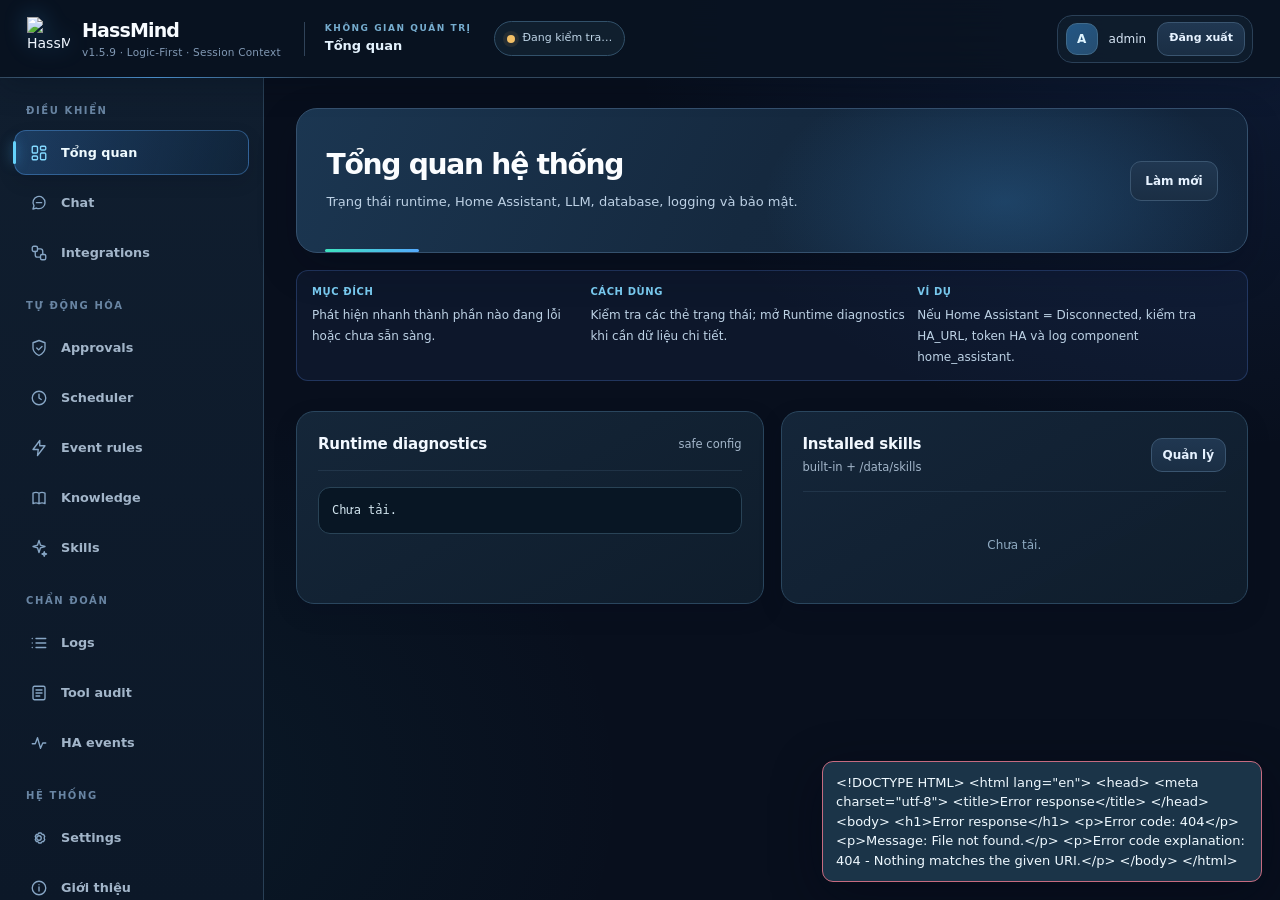
==== static/index.html @ 29c0d971 "HassMind v1.5.9 - fix" ====
<!doctype html>
<html lang="vi">
<head>
  <meta charset="utf-8">
  <meta name="viewport" content="width=device-width,initial-scale=1,viewport-fit=cover">
  <meta name="color-scheme" content="dark">
  <title>HassMind v1.5.9</title>
  <link rel="icon" href="/favicon.svg" type="image/svg+xml">
  <link rel="stylesheet" href="/static/app.css?v=1.5.9">
  <link rel="stylesheet" href="/static/ui-refresh.css?v=1.5.9">
  <script src="/static/app.js?v=1.5.9" defer></script>
</head>
<body>
<a class="skip-link" href="#mainContent">Đến nội dung chính</a>
<div class="app">
  <header class="topbar">
    <div class="brand"><img class="brand-logo" src="/favicon.svg" alt="HassMind"><div><div class="brand-title">HassMind</div><div class="version">v1.5.9 · Logic-First · Session Context</div></div></div>
    <div class="workspace-crumb" aria-live="polite"><span>KHÔNG GIAN QUẢN TRỊ</span><strong id="currentSection">Tổng quan</strong></div>
    <div id="healthPill" class="health-pill"><span class="health-dot"></span><span id="healthText">Đang kiểm tra…</span></div>
    <div class="top-spacer"></div>
    <div class="user-chip"><div id="userAvatar" class="user-avatar">A</div><span id="currentUser">admin</span><button id="logoutBtn" class="btn small" type="button">Đăng xuất</button></div>
  </header>

  <aside class="sidebar">
    <nav class="nav-group" id="nav" aria-label="Điều hướng quản trị">
      <div class="nav-label">Điều khiển</div>
      <button class="nav-btn active" data-tab="overview" type="button"><span class="nav-icon" aria-hidden="true"><svg viewBox="0 0 24 24"><rect x="3" y="3" width="7" height="9" rx="1.5"/><rect x="14" y="3" width="7" height="5" rx="1.5"/><rect x="14" y="12" width="7" height="9" rx="1.5"/><rect x="3" y="16" width="7" height="5" rx="1.5"/></svg></span>Tổng quan</button>
      <button class="nav-btn" data-tab="chat" type="button"><span class="nav-icon" aria-hidden="true"><svg viewBox="0 0 24 24"><path d="M20 11.5a8 8 0 0 1-8 8 8.7 8.7 0 0 1-3.5-.8L4 20l1.3-4.4A8 8 0 1 1 20 11.5Z"/><path d="M8.5 11.5h7"/></svg></span>Chat</button>
      <button class="nav-btn" data-tab="integrations" type="button"><span class="nav-icon" aria-hidden="true"><svg viewBox="0 0 24 24"><rect x="3" y="3" width="7" height="7" rx="2"/><rect x="14" y="14" width="7" height="7" rx="2"/><path d="M10 6.5h4a3 3 0 0 1 3 3V14M14 17.5h-4a3 3 0 0 1-3-3V10"/></svg></span>Integrations</button>
      <div class="nav-label">Tự động hóa</div>
      <button class="nav-btn" data-tab="approvals" type="button"><span class="nav-icon" aria-hidden="true"><svg viewBox="0 0 24 24"><path d="M9 12l2.5 2.5L16 10"/><path d="M12 22s8-4 8-10V5l-8-3-8 3v7c0 6 8 10 8 10Z"/></svg></span>Approvals</button>
      <button class="nav-btn" data-tab="jobs" type="button"><span class="nav-icon" aria-hidden="true"><svg viewBox="0 0 24 24"><circle cx="12" cy="12" r="9"/><path d="M12 7v5l3 2"/></svg></span>Scheduler</button>
      <button class="nav-btn" data-tab="rules" type="button"><span class="nav-icon" aria-hidden="true"><svg viewBox="0 0 24 24"><path d="m13 2-9 12h7l-1 8 10-13h-7l0-7Z"/></svg></span>Event rules</button>
      <button class="nav-btn" data-tab="knowledge" type="button"><span class="nav-icon" aria-hidden="true"><svg viewBox="0 0 24 24"><path d="M4 5.5c3-1.5 5.8-1.2 8 .2v14c-2.2-1.4-5-1.7-8-.2V5.5ZM20 5.5c-3-1.5-5.8-1.2-8 .2v14c2.2-1.4 5-1.7 8-.2V5.5Z"/></svg></span>Knowledge</button>
      <button class="nav-btn" data-tab="skills" type="button"><span class="nav-icon" aria-hidden="true"><svg viewBox="0 0 24 24"><path d="m12 2 1.9 6.1L20 10l-6.1 1.9L12 18l-1.9-6.1L4 10l6.1-1.9L12 2ZM19 17l.8 2.2L22 20l-2.2.8L19 23l-.8-2.2L16 20l2.2-.8L19 17Z"/></svg></span>Skills</button>
      <div class="nav-label">Chẩn đoán</div>
      <button class="nav-btn" data-tab="logs" type="button"><span class="nav-icon" aria-hidden="true"><svg viewBox="0 0 24 24"><path d="M8 6h13M8 12h13M8 18h13M3 6h.01M3 12h.01M3 18h.01"/></svg></span>Logs</button>
      <button class="nav-btn" data-tab="audit" type="button"><span class="nav-icon" aria-hidden="true"><svg viewBox="0 0 24 24"><rect x="4" y="3" width="16" height="18" rx="2"/><path d="M8 8h8M8 12h8M8 16h5"/></svg></span>Tool audit</button>
      <button class="nav-btn" data-tab="events" type="button"><span class="nav-icon" aria-hidden="true"><svg viewBox="0 0 24 24"><path d="M3 13h4l3-8 4 14 3-7h4"/></svg></span>HA events</button>
      <div class="nav-label">Hệ thống</div>
      <button class="nav-btn" data-tab="settings" type="button"><span class="nav-icon" aria-hidden="true"><svg viewBox="0 0 24 24"><circle cx="12" cy="12" r="3"/><path d="m19 13 .6 1.1-1.6 2.7-1.3-.1-1.2.7-.6 1.3h-3.2l-.6-1.3-1.2-.7-1.3.1L7 14.1l.6-1.1v-2L7 9.9l1.6-2.7 1.3.1 1.2-.7.6-1.3h3.2l.6 1.3 1.2.7 1.3-.1 1.6 2.7L19 11v2Z"/></svg></span>Settings</button>
      <button class="nav-btn" data-tab="about" type="button"><span class="nav-icon" aria-hidden="true"><svg viewBox="0 0 24 24"><circle cx="12" cy="12" r="9"/><path d="M12 10.5V16M12 7.5h.01"/></svg></span>Giới thiệu</button>
    </nav>
    <div class="sidebar-footer"><strong>HassMind Admin</strong><span>Giám sát · Điều khiển · Bảo mật</span></div>
  </aside>

  <main id="mainContent" class="content" tabindex="-1"><div class="content-inner">
    <section id="overview" class="panel active">
      <div class="page-head"><div><h1 class="page-title">Tổng quan hệ thống</h1><p class="page-sub">Trạng thái runtime, Home Assistant, LLM, database, logging và bảo mật.</p></div><button class="btn" data-action="overview-refresh" type="button">Làm mới</button></div>
      <div class="help-box"><div class="help-cell"><strong>Mục đích</strong><span>Phát hiện nhanh thành phần nào đang lỗi hoặc chưa sẵn sàng.</span></div><div class="help-cell"><strong>Cách dùng</strong><span>Kiểm tra các thẻ trạng thái; mở Runtime diagnostics khi cần dữ liệu chi tiết.</span></div><div class="help-cell"><strong>Ví dụ</strong><span>Nếu Home Assistant = Disconnected, kiểm tra HA_URL, token HA và log component home_assistant.</span></div></div>
      <div id="overviewMetrics" class="grid"></div>
      <div class="grid mt-14"><div class="card card-pad span-6"><div class="card-title"><h3>Runtime diagnostics</h3><span class="muted">safe config</span></div><pre id="diagBox">Chưa tải.</pre></div><div class="card card-pad span-6"><div class="card-title"><div><h3>Installed skills</h3><span class="muted">built-in + /data/skills</span></div><button class="btn small" data-action="skills-open" type="button">Quản lý</button></div><div id="skillsBox" class="item-list"><div class="empty">Chưa tải.</div></div></div></div>
    </section>

    <section id="chat" class="panel">
      <div class="page-head"><div><h1 class="page-title">Chat với HassMind</h1><p class="page-sub">Mỗi lỗi API có Request ID để tra trực tiếp trong Logs.</p></div><button class="btn" data-action="new-session" type="button">Phiên mới</button></div>
      <div class="help-box"><div class="help-cell"><strong>Mục đích</strong><span>Ra lệnh và hỏi trạng thái Home Assistant qua agent.</span></div><div class="help-cell"><strong>Cách dùng</strong><span>Mô tả mục tiêu rõ ràng; thao tác nhạy cảm vẫn đi qua policy và approval.</span></div><div class="help-cell"><strong>Ví dụ</strong><span>“Kiểm tra nhiệt độ phòng khách, điều hòa và cho tôi biết có gì bất thường.”</span></div></div>
      <details id="skillPromptExamples" class="chat-skill-prompts mb-14"><summary><span>Câu hỏi mẫu cho Skills</span><span class="badge info">22 mẫu</span></summary><div class="chat-skill-prompts-body"><div class="row between skill-prompt-toolbar"><div class="small-text muted">Nhấn “Chèn câu hỏi” để đưa mẫu vào ô Chat; bạn có thể sửa lại trước khi gửi.</div><input id="skillPromptSearch" class="input skill-prompt-search" placeholder="Tìm skill hoặc nội dung…"></div><div id="skillPromptList" class="skill-prompt-list"><div class="empty">Đang tải câu mẫu…</div></div></div></details>
      <div class="small-text muted chat-retention-note">Tin nhắn hiển thị ngày/tháng/năm và giờ:phút:giây. Lịch sử chat chỉ lưu trong ngày và tự xóa khi sang ngày mới (múi giờ máy chủ).</div><div class="chat-shell"><div class="card chat-box" id="chatbox"><div class="chat-empty" id="chatEmpty"><div><strong>HassMind sẵn sàng</strong><div class="small-text mt-10">Ctrl/⌘ + Enter để gửi.</div></div></div></div><div class="card composer"><textarea id="chatinput" class="textarea" placeholder="Nhập yêu cầu…"></textarea><div class="composer-foot"><div id="session" class="session mono"></div><button id="sendBtn" class="btn primary" type="button">Gửi</button></div></div></div>
    </section>

    <section id="integrations" class="panel">
      <div class="page-head"><div><h1 class="page-title">Integrations</h1><p class="page-sub">Quản lý adapter tích hợp sẵn và tự thêm Custom HTTP Integration trực tiếp từ Web Admin.</p></div><div class="row"><button class="btn primary" data-action="integration-add" type="button">＋ Thêm Integration</button><button class="btn" data-action="integrations-refresh" type="button">Làm mới</button></div></div>
      <div class="help-box"><div class="help-cell"><strong>Mục đích</strong><span>Quản lý Camera TTS, FaceDetect, Zalo, Telegram, Wyoming, HA custom components và các HTTP Integration do bạn tự thêm.</span></div><div class="help-cell"><strong>Cách dùng</strong><span>Các thẻ mặc định thu gọn. Nhấn vào Integration để mở cấu hình; secret lưu trong /data/secrets và không hiển thị lại.</span></div><div class="help-cell"><strong>Custom Integration</strong><span>Nhấn Thêm Integration để khai báo URL, health, authentication và API Actions. Chỉ action được bật quyền Agent mới trở thành tool; URL/method/path luôn cố định theo Web Admin.</span></div></div>
      <div id="integrationsBox" class="grid"><div class="card card-pad span-12"><div class="empty">Chưa tải.</div></div></div>
    </section>

    <section id="logs" class="panel">
      <div class="page-head"><div><h1 class="page-title">Runtime logs</h1><p class="page-sub">Structured log có request-id, session-id, component, latency và traceback. Token/API key/password/secret được redact.</p></div><div class="row"><button class="btn" data-action="logs-refresh" type="button">Làm mới</button><button class="btn" data-action="logs-export" type="button">Xuất NDJSON</button></div></div>
      <div class="help-box"><div class="help-cell"><strong>Mục đích</strong><span>Truy vết lỗi backend theo thời điểm và Request ID.</span></div><div class="help-cell"><strong>Cách dùng</strong><span>Lọc Level/Component hoặc dán Request ID vào ô tìm kiếm. Nhấp một dòng để xem JSON đầy đủ.</span></div><div class="help-cell"><strong>Ví dụ</strong><span>Lỗi Chat hiển thị request 8ab… → tìm 8ab… để xem chuỗi request, tool call và traceback liên quan.</span></div></div>
      <div class="toolbar"><select id="logLevel" class="select"><option value="">Tất cả level</option><option>DEBUG</option><option>INFO</option><option>WARNING</option><option>ERROR</option><option>CRITICAL</option></select><input id="logComponent" class="input" placeholder="component"><input id="logQuery" class="input wide" placeholder="Tìm event, message, request-id, session-id…"><select id="logLimit" class="select"><option>100</option><option selected>250</option><option>500</option><option>1000</option><option>2000</option></select><label class="check"><input id="logAuto" type="checkbox" checked> Tự làm mới</label><span id="logCount" class="muted small-text"></span></div>
      <div class="log-table-wrap"><table><thead><tr><th>Time</th><th>Level</th><th>Component</th><th>Event</th><th>Message</th><th>Request / Session</th></tr></thead><tbody id="logsBody"><tr><td colspan="6" class="empty">Chưa tải log.</td></tr></tbody></table></div>
    </section>

    <section id="audit" class="panel">
      <div class="page-head"><div><h1 class="page-title">Tool audit</h1><p class="page-sub">Lịch sử tool call, arguments, result và error lưu trong SQLite; dữ liệu nhạy cảm được redact trước khi ghi.</p></div><button class="btn" data-action="audit-refresh" type="button">Làm mới</button></div>
      <div class="help-box"><div class="help-cell"><strong>Mục đích</strong><span>Biết agent đã gọi tool gì và kết quả ra sao.</span></div><div class="help-cell"><strong>Cách dùng</strong><span>Chọn số bản ghi cần xem, cuộn trong danh sách và mở từng mục để kiểm tra arguments/result đã được làm sạch.</span></div><div class="help-cell"><strong>Ví dụ</strong><span>ha_call_service thất bại → xem error và đối chiếu entity/service đã gửi.</span></div></div>
      <div class="toolbar audit-toolbar"><div class="field"><label for="auditLimit">Số bản ghi hiển thị</label><select id="auditLimit" class="select"><option>20</option><option selected>50</option><option>100</option><option>200</option><option>500</option></select></div><span id="auditCount" class="muted small-text"></span></div>
      <div id="auditBox" class="item-list audit-scroll"><div class="empty">Chưa tải.</div></div>
    </section>

    <section id="events" class="panel">
      <div class="page-head"><div><h1 class="page-title">Home Assistant events</h1><p class="page-sub">Các event gần nhất HassMind đã lưu vào database.</p></div><button class="btn" data-action="events-refresh" type="button">Làm mới</button></div>
      <div class="help-box"><div class="help-cell"><strong>Mục đích</strong><span>Kiểm tra event stream HA mà HassMind đã nhận.</span></div><div class="help-cell"><strong>Cách dùng</strong><span>Tìm entity_id và thời gian event để kiểm tra rule/event-agent.</span></div><div class="help-cell"><strong>Ví dụ</strong><span>Rule cửa không chạy → xác nhận có state_changed đúng entity trong danh sách.</span></div></div><pre id="eventsBox">Chưa tải.</pre>
    </section>

    <section id="approvals" class="panel">
      <div class="page-head"><div><h1 class="page-title">Config approvals</h1><p class="page-sub">Duyệt hoặc từ chối thay đổi automation/script có kiểm soát.</p></div><button class="btn" data-action="approvals-refresh" type="button">Làm mới</button></div>
      <div class="help-box"><div class="help-cell"><strong>Mục đích</strong><span>Giữ quyền quyết định cuối cùng trước khi AI sửa cấu hình HA.</span></div><div class="help-cell"><strong>Cách dùng</strong><span>Đọc reason và diff, chỉ Duyệt + apply khi thay đổi đúng ý.</span></div><div class="help-cell"><strong>Ví dụ</strong><span>AI đề xuất đổi automation đèn sân → kiểm tra trigger/action rồi duyệt hoặc từ chối.</span></div></div>
      <form id="approvalNotifyForm" class="card card-pad mb-14"><div class="card-title"><h3>Thông báo proposal mới</h3></div><div class="form-grid notification-grid"><label class="check"><input id="approvalNotifyEnabled" type="checkbox" checked> Bật thông báo</label><div class="field"><label for="approvalNotifyChannel">Kênh nhận</label><select id="approvalNotifyChannel" class="select"><option value="mobile">Điện thoại (Home Assistant)</option><option value="zalo">Zalo</option></select></div><div id="approvalZaloThreadField" class="field zalo-thread-only hidden"><label for="approvalZaloThread">Zalo thread_id</label><input id="approvalZaloThread" class="input mono" placeholder="Để trống = dùng ID trong cấu hình Zalo"><div class="field-hint">Chỉ dùng khi chọn Zalo. Nếu trống, HassMind lấy Thread ID thông báo mặc định hoặc Allowed thread ID đã cấu hình.</div></div><div class="row end"><button id="approvalNotifySaveBtn" class="btn" type="submit">Lưu thông báo</button></div></div></form>
      <div id="approvalsBox" class="item-list"><div class="empty">Chưa tải.</div></div>
    </section>

    <section id="jobs" class="panel">
      <div class="page-head"><div><h1 class="page-title">Scheduler</h1><p class="page-sub">Lịch linh hoạt theo giờ, thứ trong tuần, khung giờ lặp hoặc khoảng thời gian. Job mới luôn disabled để kiểm tra trước khi bật.</p></div><button class="btn" data-action="jobs-refresh" type="button">Làm mới</button></div>
      <div class="help-box"><div class="help-cell"><strong>Nhiều kiểu lịch</strong><span>Hàng ngày, theo thứ tự chọn, lặp trong khung giờ, lặp liên tục hoặc chạy một lần.</span></div><div class="help-cell"><strong>Khung giờ qua đêm</strong><span>Ví dụ 23:00 → 06:00, mỗi 60 phút. Các thứ được chọn là ngày bắt đầu khung giờ.</span></div><div class="help-cell"><strong>Bedroom Climate</strong><span>Một job có thể chạy bedroom-climate-comfort suốt đêm thay vì phải tạo nhiều job 00h, 02h, 04h, 05h.</span></div></div>
      <form id="jobForm" class="card card-pad mb-14"><div class="card-title"><h3 id="jobFormTitle">Tạo Scheduler job</h3><span id="jobEditBadge" class="badge info hidden">Đang sửa</span></div><div class="form-grid scheduler-form-grid"><div class="field"><label for="jobname">Tên job</label><input id="jobname" class="input" placeholder="Ví dụ: Bedroom climate ban đêm" required></div><div class="field"><label for="jobtype">Kiểu lịch</label><select id="jobtype" class="select"><option value="daily">Hàng ngày · một giờ cố định</option><option value="weekly">Theo thứ trong tuần</option><option value="window">Lặp trong khung giờ</option><option value="interval">Lặp liên tục theo khoảng thời gian</option><option value="once">Chạy một lần</option></select></div><input id="jobvalue" type="hidden">
        <div id="jobScheduleEditor" class="scheduler-editor full">
          <div id="jobScheduleDaily" class="schedule-panel"><div class="field"><label for="jobDailyTime">Giờ chạy</label><input id="jobDailyTime" class="input" type="time" value="21:00"></div><div class="schedule-preview"><strong>Hàng ngày</strong><span>Chạy đúng một lần mỗi ngày theo giờ đã chọn.</span></div></div>
          <div id="jobScheduleWeekly" class="schedule-panel hidden"><div class="field"><label for="jobWeeklyTime">Giờ chạy</label><input id="jobWeeklyTime" class="input" type="time" value="21:00"></div><div class="field full"><label>Chọn thứ</label><div class="weekday-picker" data-weekday-group="weekly"><label><input class="job-weekday" type="checkbox" data-day="0" checked><span>T2</span></label><label><input class="job-weekday" type="checkbox" data-day="1" checked><span>T3</span></label><label><input class="job-weekday" type="checkbox" data-day="2" checked><span>T4</span></label><label><input class="job-weekday" type="checkbox" data-day="3" checked><span>T5</span></label><label><input class="job-weekday" type="checkbox" data-day="4" checked><span>T6</span></label><label><input class="job-weekday" type="checkbox" data-day="5" checked><span>T7</span></label><label><input class="job-weekday" type="checkbox" data-day="6" checked><span>CN</span></label></div><div class="weekday-presets"><button class="btn small" type="button" data-action="job-weekday-preset" data-group="weekly" data-preset="all">Mỗi ngày</button><button class="btn small" type="button" data-action="job-weekday-preset" data-group="weekly" data-preset="workdays">T2–T6</button><button class="btn small" type="button" data-action="job-weekday-preset" data-group="weekly" data-preset="weekend">T7–CN</button></div></div></div>
          <div id="jobScheduleWindow" class="schedule-panel hidden"><div class="field"><label for="jobWindowStart">Bắt đầu</label><input id="jobWindowStart" class="input" type="time" value="23:00"></div><div class="field"><label for="jobWindowEnd">Dừng lúc</label><input id="jobWindowEnd" class="input" type="time" value="06:00"></div><div class="field"><label for="jobWindowEvery">Lặp mỗi</label><div class="input-suffix"><input id="jobWindowEvery" class="input" type="number" min="1" max="10080" step="1" value="60"><span>phút</span></div></div><div class="field"><label>Ý nghĩa</label><div class="schedule-preview"><strong>Có hỗ trợ qua đêm</strong><span>23:00 → 06:00 sẽ chạy từ tối hôm trước đến trước 06:00 hôm sau.</span></div></div><div class="field full"><label>Chọn thứ bắt đầu khung giờ</label><div class="weekday-picker" data-weekday-group="window"><label><input class="job-window-weekday" type="checkbox" data-day="0" checked><span>T2</span></label><label><input class="job-window-weekday" type="checkbox" data-day="1" checked><span>T3</span></label><label><input class="job-window-weekday" type="checkbox" data-day="2" checked><span>T4</span></label><label><input class="job-window-weekday" type="checkbox" data-day="3" checked><span>T5</span></label><label><input class="job-window-weekday" type="checkbox" data-day="4" checked><span>T6</span></label><label><input class="job-window-weekday" type="checkbox" data-day="5" checked><span>T7</span></label><label><input class="job-window-weekday" type="checkbox" data-day="6" checked><span>CN</span></label></div><div class="weekday-presets"><button class="btn small" type="button" data-action="job-weekday-preset" data-group="window" data-preset="all">Mỗi ngày</button><button class="btn small" type="button" data-action="job-weekday-preset" data-group="window" data-preset="workdays">T2–T6</button><button class="btn small" type="button" data-action="job-weekday-preset" data-group="window" data-preset="weekend">T7–CN</button></div><div class="field-hint">Giờ kết thúc là mốc dừng: nếu chọn 23:00 → 06:00, job không chạy thêm tại 06:00.</div></div></div>
          <div id="jobScheduleInterval" class="schedule-panel hidden"><div class="field"><label for="jobIntervalValue">Khoảng lặp</label><input id="jobIntervalValue" class="input" type="number" min="1" step="1" value="60"></div><div class="field"><label for="jobIntervalUnit">Đơn vị</label><select id="jobIntervalUnit" class="select"><option value="60" selected>Phút</option><option value="3600">Giờ</option><option value="1">Giây</option></select></div><div class="schedule-preview full"><strong>Lặp liên tục</strong><span>Tính từ thời điểm job được bật/chạy gần nhất. Khoảng tối thiểu của hệ thống là 30 giây.</span></div></div>
          <div id="jobScheduleOnce" class="schedule-panel hidden"><div class="field"><label for="jobOnceAt">Ngày và giờ chạy</label><input id="jobOnceAt" class="input" type="datetime-local"></div><div class="schedule-preview"><strong>Một lần duy nhất</strong><span>Sau khi đến lịch, job tự chuyển về disabled trước khi thực thi để tránh chạy lặp.</span></div></div>
          <div id="jobScheduleError" class="scheduler-error hidden" role="alert"></div>
        </div>
        <div class="field full"><label for="jobprompt">Prompt agent sẽ chạy theo lịch</label><textarea id="jobprompt" class="textarea" placeholder="Ví dụ: Chạy skill bedroom-climate-comfort, kiểm tra Phòng ngủ và Phòng Sóc Chíp rồi điều chỉnh theo policy của skill." required></textarea><div class="field-hint">Scheduler gọi agent bằng prompt này; nếu muốn dùng skill cụ thể, hãy ghi rõ tên skill trong prompt.</div></div><label class="check"><input id="jobNotify" type="checkbox" checked> Gửi thông báo sau khi chạy</label><div></div><div class="field"><label for="jobNotifyChannel">Kênh thông báo</label><select id="jobNotifyChannel" class="select"><option value="mobile">Điện thoại</option><option value="zalo">Zalo</option></select></div><div class="field"><label for="jobNotifyMode">Khi nào gửi</label><select id="jobNotifyMode" class="select"><option value="always">Luôn gửi kết quả</option><option value="actionable">Chỉ gửi khi có thao tác/lỗi cần báo</option><option value="action_only">Chỉ gửi khi có thao tác thành công</option></select><div class="field-hint">Actionable: gửi khi có thao tác/lỗi cần báo. Action only: chỉ gửi khi backend xác nhận có thao tác thành công.</div></div><div id="jobZaloThreadField" class="field zalo-thread-only hidden"><label for="jobZaloThread">Zalo thread_id</label><input id="jobZaloThread" class="input mono" placeholder="Để trống = dùng cấu hình Zalo"><div class="field-hint">Nếu trống, dùng Thread ID thông báo mặc định; nếu chưa có thì dùng Allowed thread ID đã cấu hình.</div></div><div class="full row end"><button id="jobCancelEdit" class="btn hidden" type="button" data-action="job-edit-cancel">Hủy sửa</button><button id="jobSubmitBtn" class="btn primary" type="submit">Tạo job</button></div></div></form><div id="jobsBox" class="item-list"></div>
    </section>

    <section id="rules" class="panel">
      <div class="page-head"><div><h1 class="page-title">Event rules</h1><p class="page-sub">Kích hoạt agent khi entity Home Assistant đổi trạng thái.</p></div><button class="btn" data-action="rules-refresh" type="button">Làm mới</button></div>
      <div class="help-box"><div class="help-cell"><strong>Mục đích</strong><span>Phản ứng tự động theo state_changed mà vẫn giữ policy của agent.</span></div><div class="help-cell"><strong>Cách dùng</strong><span>Tạo rule disabled, xác nhận entity/to_state/cooldown rồi bật.</span></div><div class="help-cell"><strong>Ví dụ</strong><span>binary_sensor.front_door → on → “Kiểm tra ngữ cảnh và thông báo nếu mở bất thường.”</span></div></div>
      <form id="ruleForm" class="card card-pad mb-14"><div class="card-title"><h3 id="ruleFormTitle">Tạo Event rule</h3><span id="ruleEditBadge" class="badge info hidden">Đang sửa</span></div><div class="form-grid"><input id="rulename" class="input" placeholder="Tên rule" required><input id="ruleentity" class="input" placeholder="sensor.xxx" required><input id="rulestate" class="input" placeholder="to_state (trống = mọi state)"><input id="rulecooldown" class="input" value="300" placeholder="cooldown giây"><textarea id="ruleprompt" class="textarea full" placeholder="Prompt chạy khi entity đổi state" required></textarea><label class="check"><input id="ruleNotify" type="checkbox" checked> Gửi thông báo khi rule chạy</label><div class="field"><label for="ruleNotifyChannel">Kênh thông báo</label><select id="ruleNotifyChannel" class="select"><option value="mobile">Điện thoại</option><option value="zalo">Zalo</option></select></div><div class="field"><label for="ruleNotifyMode">Khi nào gửi</label><select id="ruleNotifyMode" class="select"><option value="always">Luôn gửi kết quả</option><option value="actionable">Chỉ gửi khi có thao tác/lỗi cần báo</option><option value="action_only">Chỉ gửi khi có thao tác thành công</option></select><div class="field-hint">Actionable: giống Scheduler. Action only: chỉ gửi khi backend xác nhận có thao tác thành công.</div></div><div id="ruleZaloThreadField" class="field zalo-thread-only hidden"><label for="ruleZaloThread">Zalo thread_id</label><input id="ruleZaloThread" class="input mono" placeholder="Để trống = dùng cấu hình Zalo"><div class="field-hint">Nếu trống, dùng Thread ID thông báo mặc định; nếu chưa có thì dùng Allowed thread ID đã cấu hình.</div></div><div class="full row end"><button id="ruleCancelEdit" class="btn hidden" type="button" data-action="rule-edit-cancel">Hủy sửa</button><button id="ruleSubmitBtn" class="btn primary" type="submit">Tạo rule</button></div></div></form><div id="rulesBox" class="item-list"></div>
    </section>

    <section id="knowledge" class="panel">
      <div class="page-head"><div><h1 class="page-title">Knowledge / local RAG</h1><p class="page-sub">Bản đồ entity, khu vực, scene, script và tài liệu tại /knowledge.</p></div><div class="row"><button class="btn" data-action="knowledge-refresh" type="button">Làm mới</button><button id="knowledgeReindexBtn" class="btn" data-action="knowledge-reindex" type="button">Re-index</button><button id="knowledgeScanBtn" class="btn primary" data-action="knowledge-scan" type="button">Scan Knowledge</button></div></div>
      <div class="help-box"><div class="help-cell"><strong>Nguồn dữ liệu</strong><span>Knowledge lưu tên, alias, khu vực, quy tắc và hướng dẫn. Trạng thái bật/tắt, nhiệt độ và giá trị hiện tại phải đọc trực tiếp từ Home Assistant.</span></div><div class="help-cell"><strong>Kiểm tra & duyệt</strong><span>Scan phát hiện thay đổi và vấn đề. Mở Review changes, đọc diff, chạy Dry-run rồi Approve hoặc Reject. Nội dung quan trọng chỉ được áp dụng khi bạn duyệt.</span></div><div class="help-cell"><strong>Tìm chính xác</strong><span>Ưu tiên entity_id, tên/alias, khu vực + domain rồi fuzzy. Kết quả gần đúng hoặc mơ hồ cần xác nhận trước khi điều khiển thiết bị.</span></div></div>
      <div id="knowledgeStatus" class="grid mb-14" aria-live="polite"><div class="card card-pad span-12">Đang tải trạng thái Knowledge…</div></div>
      <div class="grid mb-14">
        <div class="card card-pad span-8"><div class="card-title"><h3>Tra cứu Knowledge</h3><span class="muted">.md · .txt · .yaml · .yml · .json</span></div>
          <form id="knowledgeSearchForm"><div class="row mobile-stack"><label class="sr-only" for="knowledgeQuery">Nội dung tìm kiếm</label><input id="knowledgeQuery" class="input" placeholder="Ví dụ: máy lạnh phòng ngủ hoặc climate.bedroom" maxlength="500" required><button id="knowledgeSearchBtn" class="btn primary" type="submit">Tìm</button></div>
          <div class="knowledge-filters mt-10"><div class="field"><label for="knowledgeType">Loại kết quả</label><select id="knowledgeType" class="select"><option value="">Tất cả</option><option value="entity">Entity</option><option value="device">Device</option><option value="area">Khu vực</option><option value="scene">Scene</option><option value="script">Script</option><option value="reference">Tài liệu</option><option value="rule">Quy tắc</option><option value="procedure">Quy trình</option></select></div><div class="field"><label for="knowledgeArea">Khu vực</label><input id="knowledgeArea" class="input" placeholder="bedroom hoặc phòng ngủ" maxlength="120"></div><div class="field"><label for="knowledgeDomain">Domain</label><input id="knowledgeDomain" class="input mono" placeholder="light, climate, sensor…" maxlength="80"></div></div></form>
          <div id="knowledgeBox" class="item-list mt-14" aria-live="polite"><div class="empty">Nhập tên thiết bị hoặc nội dung cần tra cứu.</div></div>
        </div>
        <div class="card card-pad span-4"><div class="card-title"><h3>Tự kiểm tra Knowledge</h3></div><form id="knowledgeConfigForm"><div class="field"><label class="check" for="knowledgeMonitorEnabled"><input id="knowledgeMonitorEnabled" type="checkbox"> Bật kiểm tra định kỳ</label></div><div class="field mt-14"><label for="knowledgeScanInterval">Chu kỳ kiểm tra (giây)</label><input id="knowledgeScanInterval" class="input" type="number" min="30" max="86400" step="1" value="300" required><div class="field-hint">Theo dõi file mới, thay đổi, bị xóa và tính nhất quán với Home Assistant.</div></div><div class="field mt-14"><label class="check" for="knowledgeNotifyEnabled"><input id="knowledgeNotifyEnabled" type="checkbox"> Thông báo khi có vấn đề hoặc đề xuất mới</label></div><div class="field mt-14"><label for="knowledgeNotifyChannel">Kênh thông báo</label><select id="knowledgeNotifyChannel" class="select"><option value="mobile">Điện thoại</option><option value="zalo">Zalo</option></select></div><div id="knowledgeZaloThreadField" class="field mt-14 zalo-thread-only hidden"><label for="knowledgeZaloThread">Zalo thread_id</label><input id="knowledgeZaloThread" class="input mono" placeholder="Để trống = dùng cấu hình Zalo"><div class="field-hint">Nếu để trống, HassMind dùng Thread ID thông báo mặc định hoặc Allowed thread ID đã cấu hình trong Zalo.</div></div><div class="security-note mt-14">Kiểm tra tự động tạo đề xuất; không tự sửa nội dung Knowledge hay điều khiển Home Assistant.</div><div class="row end mt-14"><button id="knowledgeConfigBtn" class="btn" type="submit">Lưu cấu hình</button></div></form><div id="knowledgeConfigError" class="mt-10" role="alert"></div></div>
      </div>
      <section class="card card-pad mb-14 knowledge-devices" aria-label="Knowledge Devices">
        <div class="card-title device-section-head"><div><h3>📱 Devices · Danh mục thiết bị</h3><div class="small-text muted">Chọn thiết bị trực tiếp từ Home Assistant, không nhập entity_id thủ công.</div></div><button class="btn primary" data-action="knowledge-devices-open" type="button">+ Thêm từ Home Assistant</button></div>
        <div id="knowledgeDevicesPanel" class="hidden mt-14">
          <div class="security-note mb-14">Mỗi Device được ghi vào <span class="mono">21-devices.yaml</span> bằng <strong>device_id</strong> ổn định. Các entity chỉ được xem trực tiếp từ Home Assistant, không sao chép trạng thái vào Knowledge. Tạo đề xuất → Dry-run → Approve để lưu.</div>
          <div class="row device-filter-row mb-14"><div class="field device-filter"><label for="deviceSearch">Tìm tên, khu vực, hãng, model</label><input id="deviceSearch" class="input" type="search" placeholder="Ví dụ: Ổ cắm Bơm Nước" autocomplete="off"></div><div class="field device-filter-area"><label for="deviceAreaFilter">Khu vực</label><select id="deviceAreaFilter" class="select"><option value="">Tất cả khu vực</option></select></div><button class="btn" data-action="knowledge-devices-refresh" type="button">↻ Đồng bộ</button></div>
          <div class="device-browser-grid"><div><div class="row between mb-14"><strong>Danh sách Home Assistant</strong><span id="deviceCount" class="badge info">0 Device</span></div><div id="deviceList" class="device-list" aria-live="polite"><div class="empty">Chọn “Thêm từ Home Assistant” để tải danh sách.</div></div><div id="devicePager" class="device-pager row between mt-10"></div></div>
            <div class="device-detail-pane"><div class="row between mb-14"><strong>Chi tiết thiết bị</strong><span id="deviceImportBadge" class="badge info">Chưa chọn</span></div><div id="deviceOverview" class="small-text muted">Chọn một thiết bị từ danh sách để xem thông tin và các entity thuộc Device.</div>
              <form id="deviceImportForm" class="hidden mt-14"><div class="field"><label for="deviceDisplayName">Tên sử dụng trong HassMind</label><input id="deviceDisplayName" class="input" maxlength="150" required></div><div class="field mt-10"><label for="deviceAliases">Tên gọi khác (mỗi dòng một tên)</label><textarea id="deviceAliases" class="textarea" rows="3" maxlength="1000" placeholder="ổ cắm bơm nước
bơm nước"></textarea></div><div class="row between mt-14"><strong>Entities liên kết</strong><span id="deviceEntityCount" class="small-text muted"></span></div><div id="deviceEntityList" class="device-entities mt-10"></div><div class="row end mt-14"><button class="btn primary" id="deviceImportButton" type="submit">Tạo đề xuất thêm Device</button></div><div class="small-text muted mt-10">Không tự thay đổi quyền HA hoặc bật/tắt thiết bị.</div></form><div id="deviceImportError" class="mt-10" role="alert"></div>
            </div>
          </div>
        </div>
      </section>
      <details class="mb-14"><summary>File đã index & lỗi</summary><div id="knowledgeManifest" class="knowledge-details-body"><div class="empty">Chưa tải.</div></div></details>
      <div class="card card-pad mb-14"><div class="card-title"><h3>Kết quả scan gần nhất</h3></div><div id="knowledgeScanBox" aria-live="polite"><div class="empty">Chưa có scan.</div></div></div>
      <div class="grid mb-14"><div class="card card-pad span-4"><div class="card-title"><h3>Review changes</h3><span id="knowledgePendingCount" class="badge warn">0 chờ duyệt</span></div><div id="knowledgeProposals" class="item-list"><div class="empty">Chưa có đề xuất.</div></div></div><div class="card card-pad span-8"><div class="card-title"><h3>Chi tiết đề xuất & diff</h3></div><div id="knowledgeProposalDetail" aria-live="polite"><div class="empty">Chọn Review changes để xem đề xuất.</div></div></div></div>
      <details id="knowledgeDraftPanel" class="mb-14"><summary>Tạo đề xuất sửa nội dung</summary><form id="knowledgeDraftForm" class="knowledge-details-body"><div class="security-note mb-14">Tải file hiện tại, sửa nội dung rồi tạo đề xuất. Đọc diff và chạy Dry-run trước khi Approve. Thao tác tạo đề xuất chưa sửa file nguồn. Với file mới, nhập đường dẫn và toàn bộ nội dung.</div><div class="form-grid"><div class="field"><label for="knowledgeDraftPath">Đường dẫn trong /knowledge</label><input id="knowledgeDraftPath" class="input mono" placeholder="20-entities.yaml" maxlength="500" required><div id="knowledgeDraftSource" class="field-hint">Chưa tải file nguồn.</div></div><div class="row end"><button id="knowledgeLoadFileBtn" class="btn" data-action="knowledge-load-file" type="button">Tải file hiện tại</button></div><div class="field full"><label for="knowledgeDraftContent">Toàn bộ nội dung sau thay đổi</label><textarea id="knowledgeDraftContent" class="textarea mono knowledge-draft-content" spellcheck="false" maxlength="2097152" required></textarea></div><div class="field full"><label for="knowledgeDraftReason">Lý do sửa</label><input id="knowledgeDraftReason" class="input" placeholder="Ví dụ: sửa alias bị trùng theo kết quả scan" maxlength="4000" required></div><div class="full row end"><button id="knowledgeDraftBtn" class="btn primary" type="submit">Tạo đề xuất để duyệt</button></div></div><div id="knowledgeDraftError" class="mt-10" role="alert"></div></form></details>
      <details><summary>Knowledge audit log</summary><div id="knowledgeAudit" class="knowledge-details-body"><div class="empty">Chưa tải.</div></div></details>
    </section>

    <section id="skills" class="panel">
      <div class="page-head"><div><h1 class="page-title">Skills</h1><p class="page-sub">Quản lý workflow của HassMind: built-in chỉ đọc, chỉnh sửa được lưu an toàn thành override trong <span class="mono">/data/skills</span>.</p></div><div class="row"><button class="btn primary" data-action="skill-new" type="button">＋ Tạo skill</button><button class="btn" data-action="skills-refresh" type="button">Làm mới</button></div></div>
      <div class="help-box"><div class="help-cell"><strong>Ưu tiên an toàn</strong><span>Skill built-in không bị ghi đè trực tiếp. Khi sửa, HassMind tạo bản override trong /data/skills; có thể xóa override để quay về bản mặc định.</span></div><div class="help-cell"><strong>Validation & Test</strong><span>Trước khi lưu có thể kiểm tra YAML frontmatter, tên, mô tả, nội dung và cấu trúc. Skill invalid không được agent sử dụng.</span></div><div class="help-cell"><strong>Version & Rollback</strong><span>Mỗi lần sửa/rollback tự lưu snapshot. Rollback tạo version mới nên không làm mất lịch sử hiện tại.</span></div></div>
      <div id="skillMetrics" class="grid mb-14"></div>
      <div class="grid skills-layout">
        <div class="card card-pad span-7"><div class="card-title"><div><h3>Installed skills</h3><span id="skillsPathHint" class="muted">/app/config/skills + /data/skills</span></div><div class="row"><input id="skillSearch" class="input skill-search" placeholder="Tìm skill…"><select id="skillStatusFilter" class="select"><option value="all">Tất cả</option><option value="enabled">Đang bật</option><option value="disabled">Đã tắt</option><option value="invalid">Có lỗi</option></select></div></div><div id="skillsManageBox" class="item-list skills-scroll"><div class="empty">Chưa tải.</div></div></div>
        <div class="card card-pad span-5"><div class="card-title"><div><h3 id="skillFormTitle">Tạo skill</h3><span id="skillFormMode" class="muted">user skill</span></div><span id="skillEditBadge" class="badge info hidden">Đang sửa</span></div>
          <form id="skillForm"><div class="field"><label for="skillName">Tên skill</label><input id="skillName" class="input mono" placeholder="presence-aware-control" maxlength="80" required><div class="field-hint">Chữ thường, số và dấu gạch ngang. Tên không đổi sau khi tạo.</div></div><div class="field mt-10"><label for="skillDescription">Mô tả / trigger</label><textarea id="skillDescription" class="textarea skill-description" maxlength="1000" placeholder="Mô tả rõ khi nào HassMind nên dùng skill này." required></textarea></div><div class="field mt-10"><label for="skillBody">Workflow</label><textarea id="skillBody" class="textarea mono skill-body" maxlength="131072" spellcheck="false" placeholder="# Objective
...

# Workflow
1. ...

# Safety rules
..." required></textarea></div><label class="check mt-10"><input id="skillEnabled" type="checkbox" checked> Bật skill cho agent</label><div id="skillValidationBox" class="skill-validation mt-10"><div class="muted small-text">Chưa kiểm tra.</div></div><div class="row end mt-14"><button id="skillCancelBtn" class="btn hidden" data-action="skill-edit-cancel" type="button">Hủy sửa</button><button class="btn" data-action="skill-validate" type="button">Kiểm tra</button><button id="skillSaveBtn" class="btn primary" type="submit">Tạo skill</button></div></form>
        </div>
        <div id="skillDryRunCard" class="card card-pad span-12 skill-dry-run-card"><div class="card-title"><div><h3>Test bằng tình huống</h3><span class="muted">Mô phỏng workflow bằng dữ liệu đọc thực tế; mọi tool có side effect đều bị chặn.</span></div><span class="badge ok">SAFE DRY RUN</span></div><div class="security-note mb-14">Dry Run có thể gọi các tool chỉ-đọc để kiểm tra state/history/Knowledge thật. <strong>Không có action nào được thực thi</strong>: service call, TTS, Zalo, proposal, scheduler, event rule, config change và integration action có khả năng ghi đều chỉ được ghi nhận là “dự kiến”. Custom Integration chỉ được gọi thật khi là read + HTTP GET.</div><div class="form-grid skill-dry-run-form"><div class="field"><label for="skillDryRunSelect">Skill</label><select id="skillDryRunSelect" class="select"><option value="">Chọn skill…</option></select><div id="skillDryRunMeta" class="field-hint">Chọn skill để mô phỏng version đã lưu.</div></div><div class="field"><label>&nbsp;</label><div class="row"><button class="btn" data-action="skill-dry-run-example" type="button">Dùng câu mẫu</button><button id="skillDryRunBtn" class="btn primary" data-action="skill-dry-run" type="button">Dry Run Skill</button></div></div><div class="field full"><label for="skillDryRunPrompt">Test prompt</label><textarea id="skillDryRunPrompt" class="textarea" maxlength="20000" placeholder="Ví dụ: Phòng khách không có người thì tắt đèn và quạt đang bật."></textarea></div></div><div id="skillDryRunResult" class="skill-dry-run-result mt-14"><div class="empty">Chọn một skill, nhập tình huống rồi chạy Dry Run.</div></div></div>
        <div class="card card-pad span-12"><div class="card-title"><div><h3>Lịch sử version</h3><span id="skillHistoryTitle" class="muted">Chọn “Versions” ở một skill để xem lịch sử.</span></div></div><div id="skillHistoryBox" class="item-list"><div class="empty">Chưa chọn skill.</div></div></div>
      </div>
    </section>

    <section id="settings" class="panel">
      <div class="page-head"><div><h1 class="page-title">Settings</h1><p class="page-sub">Quản lý API token, tài khoản admin, phiên đăng nhập và trạng thái bảo mật.</p></div><button class="btn" data-action="settings-refresh" type="button">Làm mới</button></div>
      <div class="help-box"><div class="help-cell"><strong>Mục đích</strong><span>Tập trung toàn bộ thiết lập truy cập web/admin thay vì đặt token ở thanh trên cùng.</span></div><div class="help-cell"><strong>Cách dùng</strong><span>Đổi API token khi cần tích hợp ngoài; đổi mật khẩu/username định kỳ; thu hồi phiên lạ.</span></div><div class="help-cell"><strong>Ví dụ</strong><span>Nhấn “Tạo token ngẫu nhiên”, sao chép một lần cho client ngoài rồi lưu ở password manager.</span></div></div>
      <nav class="settings-switcher" aria-label="Danh mục Settings">
        <button class="settings-switch active" type="button" data-settings-view="access" aria-pressed="true" aria-controls="settingsAccess"><span class="settings-switch-number">01</span><span><strong>Tài khoản &amp; API</strong><small>Token · Đăng nhập · Recovery</small></span></button>
        <button class="settings-switch" type="button" data-settings-view="security" aria-pressed="false" aria-controls="settingsSecurity"><span class="settings-switch-number">02</span><span><strong>Phiên &amp; bảo mật</strong><small>Phiên hoạt động · Cấu hình</small></span></button>
        <button class="settings-switch" type="button" data-settings-view="audit" aria-pressed="false" aria-controls="settingsAudit"><span class="settings-switch-number">03</span><span><strong>Nhật ký bảo mật</strong><small>Sự kiện · Lọc trang</small></span></button>
      </nav>
      <div class="settings-category" id="settingsAccess" data-settings-panel="access">
        <div class="settings-access-grid">
          <div class="settings-stack">
            <div class="card card-pad span-6"><div class="card-title"><h3>HassMind API token</h3><span id="apiTokenBadge" class="badge warn">Đang tải</span></div><dl id="apiTokenInfo" class="kv"></dl><div class="security-note mt-14">Token này dành cho client/API bên ngoài qua header <span class="mono">X-HassMind-Token</span>. Dashboard hiện dùng phiên admin, không lưu API token trong localStorage.</div><form id="tokenForm" class="mt-14"><div class="field"><label for="tokenCurrentPassword">Mật khẩu admin hiện tại</label><input id="tokenCurrentPassword" class="input" type="password" autocomplete="current-password" required></div><div class="field mt-10"><label for="newApiToken">API token mới</label><input id="newApiToken" class="input mono" type="password" autocomplete="off" placeholder="Tối thiểu 32 ký tự"></div><div class="row mt-10"><button class="btn primary" type="submit">Lưu token nhập tay</button><button id="generateTokenBtn" class="btn" type="button">Tạo token ngẫu nhiên</button></div></form><div id="generatedTokenBox" class="mt-14 hidden"><div class="field"><label>Token mới — chỉ hiển thị lần này</label><input id="generatedToken" class="input mono" readonly><div class="row"><button id="copyGeneratedToken" class="btn small" type="button">Sao chép</button></div></div></div></div>
            <div class="card card-pad span-6"><div class="card-title"><h3>Recovery Key</h3><span id="recoveryBadge" class="badge warn">Đang tải</span></div><dl id="recoveryInfo" class="kv"></dl><div class="security-note mt-14">Recovery Key chỉ dùng khi quên mật khẩu admin. Hãy lưu offline hoặc trong password manager. Xoay khóa sẽ vô hiệu Recovery Key cũ ngay lập tức. Key xoay từ UI được lưu tại <span class="mono">/data/secrets/admin_recovery_key</span>; nếu host mount <span class="mono">/opt/hassmind/data:/data</span> thì có thể đọc bằng <span class="mono">sudo cat /opt/hassmind/data/secrets/admin_recovery_key</span>.</div><form id="recoveryForm" class="mt-14"><div class="field"><label for="recoveryCurrentPassword">Mật khẩu admin hiện tại</label><input id="recoveryCurrentPassword" class="input" type="password" autocomplete="current-password" required></div><button class="btn primary mt-10" type="submit">Tạo Recovery Key mới</button></form><div id="generatedRecoveryBox" class="mt-14 hidden"><div class="field"><label>Recovery Key mới — chỉ hiển thị lần này</label><input id="generatedRecoveryKey" class="input mono" readonly autocomplete="off"><div class="row"><button id="copyGeneratedRecoveryKey" class="btn small" type="button">Sao chép</button></div></div></div></div>
          </div>
          <div class="settings-stack">
            <div class="card card-pad span-6"><div class="card-title"><h3>Tài khoản admin</h3><span id="adminBadge" class="badge info">Đã xác thực</span></div><dl id="adminInfo" class="kv"></dl><div class="security-note mt-14"><span class="mono">admin_password.txt</span> chỉ là mật khẩu bootstrap lần đầu. Sau khi đổi mật khẩu, HassMind chỉ lưu <strong>Argon2id hash</strong> trong SQLite và cố ý không ghi mật khẩu mới dạng plaintext trở lại file secret.</div><form id="usernameForm" class="mt-14"><div class="field"><label for="newUsername">Đổi tên đăng nhập</label><input id="newUsername" class="input" autocomplete="username" required></div><div class="field mt-10"><label for="usernamePassword">Mật khẩu hiện tại</label><input id="usernamePassword" class="input" type="password" autocomplete="current-password" required></div><button class="btn mt-10" type="submit">Đổi tên đăng nhập</button></form><form id="passwordForm" class="mt-14"><div class="field"><label for="currentPassword">Mật khẩu hiện tại</label><input id="currentPassword" class="input" type="password" autocomplete="current-password" required></div><div class="field mt-10"><label for="newAdminPassword">Mật khẩu mới</label><input id="newAdminPassword" class="input" type="password" autocomplete="new-password" required></div><div class="field mt-10"><label for="confirmAdminPassword">Nhập lại mật khẩu mới</label><input id="confirmAdminPassword" class="input" type="password" autocomplete="new-password" required><div id="passwordPolicyHint" class="field-hint">Đang tải policy mật khẩu… Đổi mật khẩu sẽ thu hồi các phiên khác.</div></div><button class="btn primary mt-10" type="submit">Đổi mật khẩu</button></form></div>
          </div>
        </div>
      </div>
      <div class="settings-category" id="settingsSecurity" data-settings-panel="security" hidden>
        <div class="grid settings-security-grid">
          <div class="card card-pad span-6"><div class="card-title"><h3>Phiên đăng nhập</h3><button class="btn small" data-action="sessions-refresh" type="button">Làm mới</button></div><div id="sessionsBox" class="item-list"><div class="empty">Chưa tải.</div></div><div class="row mt-14"><button class="btn bad" data-action="sessions-revoke-others" type="button">Đăng xuất tất cả phiên khác</button></div></div>
          <div class="card card-pad span-6"><div class="card-title"><h3>Security posture</h3><span class="badge ok">Hardened</span></div><dl id="securityInfo" class="kv"></dl><div id="cookieWarning" class="security-note mt-14 hidden"></div><div class="security-note mt-14">Khuyến nghị: chỉ mở port 8090 trong LAN/VPN. Nếu dùng reverse proxy HTTPS, đặt <span class="mono">ADMIN_COOKIE_SECURE=true</span>. Không đưa secret vào biến môi trường khi có thể dùng Docker secrets.</div></div>
        </div>
      </div>
      <div class="settings-category" id="settingsAudit" data-settings-panel="audit" hidden>
        <div class="card card-pad span-12"><div class="card-title"><h3>Nhật ký bảo mật admin</h3><button class="btn small" data-action="auth-audit-refresh" type="button">Làm mới</button></div><div class="security-note">Ghi đăng nhập thành công/thất bại, đổi mật khẩu, reset và thu hồi phiên. Không ghi mật khẩu, Recovery Key hay session token.</div>
                  <div class="auth-audit-toolbar mt-14"><div class="field"><label for="authAuditPageSize">Số dòng mỗi trang</label><select class="select" id="authAuditPageSize"><option value="10">10</option><option value="20" selected>20</option><option value="50">50</option><option value="100">100</option></select></div><span id="authAuditCount" class="muted small-text"></span></div>
                  <div id="authAuditBox" class="item-list auth-audit-scroll mt-14"><div class="empty">Chưa tải.</div></div>
                  <div id="authAuditPagination" aria-label="Phân trang nhật ký bảo mật"></div></div>
      </div>
    </section>

    <section id="about" class="panel">
      <div class="page-head"><div><h1 class="page-title">Giới thiệu HassMind</h1><p class="page-sub">Hướng dẫn nhanh từng nhóm tính năng của container và ví dụ sử dụng thực tế.</p></div></div>
      <div class="help-box"><div class="help-cell"><strong>Phạm vi</strong><span>HassMind là AI agent độc lập kết nối Home Assistant qua REST/WebSocket, có policy, audit và approval.</span></div><div class="help-cell"><strong>Nguyên tắc</strong><span>Đọc rộng, hành động theo allowlist; thay đổi automation/script phải qua proposal/approval.</span></div><div class="help-cell"><strong>Bảo mật</strong><span>Web admin bắt buộc đăng nhập; session HttpOnly + CSRF; log/audit redact secret; container chạy non-root.</span></div></div>
      <div class="about-grid">
        <article class="feature-card"><h3>Tổng quan</h3><p>Hiển thị health, phiên bản HA, model LLM, DB, task nền và logging để biết hệ thống có sẵn sàng hay không.</p><div class="example">Ví dụ: DB writable = No → sửa quyền thư mục data cho UID 10001.</div></article>
        <article class="feature-card"><h3>Chat / Agent</h3><p>Nhận yêu cầu ngôn ngữ tự nhiên, gọi tool Home Assistant/MCP/RAG theo policy rồi trả lời có ngữ cảnh.</p><div class="example">Ví dụ: “Kiểm tra các đèn đang bật và tắt đèn phòng khách nếu an toàn.”</div></article>
        <article class="feature-card"><h3>Integrations</h3><p>Cấu hình adapter có sẵn hoặc thêm Custom HTTP Integration ngay trên Web Admin. Cấu hình persist trong /data, credential lưu riêng trong /data/secrets.</p><div class="example">Ví dụ: nhấn Thêm Integration, nhập URL + /health + token rồi lưu; Integration mới xuất hiện ngay trong danh sách và Health Status.</div></article>
        <article class="feature-card"><h3>Logs</h3><p>Structured logging có request/session/component/latency/traceback. Dữ liệu nhạy cảm được che trước khi xuất console, file và ring buffer.</p><div class="example">Ví dụ: dán Request ID từ lỗi UI để tìm toàn bộ chuỗi sự kiện.</div></article>
        <article class="feature-card"><h3>Tool audit</h3><p>Lưu dấu vết tool call vào SQLite để kiểm tra agent đã gửi gì và nhận gì. Arguments/result được redact trước khi lưu.</p><div class="example">Ví dụ: xem tool nào đã gọi service sai entity.</div></article>
        <article class="feature-card"><h3>HA events</h3><p>Lưu các event gần đây để hỗ trợ chẩn đoán realtime rule và context.</p><div class="example">Ví dụ: kiểm tra state_changed của cửa trước trước khi điều tra Event rule.</div></article>
        <article class="feature-card"><h3>Approvals</h3><p>Thay đổi automation/script đi qua diff, snapshot, optimistic lock, apply/verify và rollback nếu cần.</p><div class="example">Ví dụ: duyệt thay đổi automation sau khi xem diff chính xác.</div></article>
        <article class="feature-card"><h3>Scheduler</h3><p>Chạy prompt theo ngày, thứ trong tuần, khung giờ lặp, interval hoặc một lần. Job mới luôn disabled để người quản trị kiểm tra trước.</p><div class="example">Ví dụ: 23:00 → 06:00, mỗi 30 phút chạy bedroom-climate-comfort chỉ bằng một job.</div></article>
        <article class="feature-card"><h3>Event rules</h3><p>Kích hoạt agent theo entity/to_state với cooldown; rule mới disabled và vẫn chịu toàn bộ policy/approval.</p><div class="example">Ví dụ: cửa mở lúc đêm → yêu cầu agent kiểm tra ngữ cảnh và thông báo.</div></article>
        <article class="feature-card"><h3>Knowledge / RAG</h3><p>Semantic registry giúp tra entity, alias, khu vực, scene/script và tài liệu. Giá trị hiện tại luôn đọc từ Home Assistant. Scan tạo đề xuất để người dùng xem diff, Dry-run, Approve/Reject và Rollback.</p><div class="example">Ví dụ: tìm “máy lạnh phòng ngủ”, kiểm tra entity_id và confidence; sửa alias qua đề xuất được duyệt trước khi áp dụng.</div></article>
        <article class="feature-card"><h3>Skills</h3><p>Quản lý workflow built-in và user override. Tạo/Sửa/Test/Bật-Tắt/Xóa skill, lưu version và rollback trong /data/skills mà không cần mở quyền ghi cho /app/config.</p><div class="example">Ví dụ: sửa lighting-optimizer → HassMind tạo override mới; xóa override để quay về bản built-in.</div></article>
        <article class="feature-card"><h3>Settings / Admin</h3><p>Quản lý API token, username, password, recovery, session và security posture. API token không còn nằm trên top bar.</p><div class="example">Ví dụ: rotate API token sau khi nghi ngờ token cũ bị lộ và thu hồi các phiên lạ.</div></article>
        <article class="feature-card"><h3>Docker hardening</h3><p>Container non-root, drop toàn bộ capability, no-new-privileges, read-only root filesystem, tmpfs /tmp và secret file permissions.</p><div class="example">Ví dụ: dùng docker-compose.yml + secrets/*.txt thay vì truyền token thẳng bằng environment.</div></article>
      </div>
    </section>
  </div></main>
</div>
<div id="toastHost" class="toast-host"></div>
</body>
</html>
---- static/app.css ----
:root{
  --bg:#0a0d12;--surface:#10151d;--surface2:#151c26;--surface3:#1b2430;--line:#273241;
  --text:#edf3f9;--muted:#96a6ba;--accent:#5b8def;--accent2:#4475da;--good:#3cc38a;
  --warn:#e6b04f;--bad:#ef7070;--info:#71a7ff;--shadow:0 14px 36px rgba(0,0,0,.22);--radius:14px;
  font-family:Inter,ui-sans-serif,system-ui,-apple-system,BlinkMacSystemFont,"Segoe UI",sans-serif;
}
*{box-sizing:border-box}html,body{margin:0;min-height:100%;background:var(--bg);color:var(--text)}body{min-height:100vh}
button,input,textarea,select{font:inherit}button{cursor:pointer}button:disabled{opacity:.55;cursor:not-allowed}a{color:#9ec3ff}
.hidden,[hidden]{display:none!important}.app{min-height:100vh;display:grid;grid-template-columns:250px minmax(0,1fr);grid-template-rows:auto 1fr}
.topbar{grid-column:1/-1;position:sticky;top:0;z-index:20;display:flex;align-items:center;gap:14px;padding:12px 18px;background:rgba(10,13,18,.94);backdrop-filter:blur(14px);border-bottom:1px solid var(--line)}
.brand{display:flex;align-items:center;gap:11px;min-width:max-content}.brand-logo{width:38px;height:38px;display:block}.brand-title{font-size:17px;font-weight:780;letter-spacing:-.025em}.version{font-size:12px;color:var(--muted);margin-top:1px}.top-spacer{flex:1}
.health-pill,.badge{display:inline-flex;align-items:center;gap:7px;border:1px solid var(--line);border-radius:999px;padding:6px 9px;font-size:12px;color:var(--muted);background:var(--surface)}
.health-dot{width:8px;height:8px;border-radius:50%;background:var(--warn)}.health-pill.ok .health-dot{background:var(--good)}.health-pill.bad .health-dot{background:var(--bad)}
.user-chip{display:flex;align-items:center;gap:8px;color:var(--muted);font-size:12px}.user-avatar{width:28px;height:28px;border-radius:9px;display:grid;place-items:center;background:var(--surface3);color:var(--text);font-weight:750}
.sidebar{grid-column:1;grid-row:2;padding:15px 12px;border-right:1px solid var(--line);background:var(--surface);min-height:calc(100vh - 63px);position:sticky;top:63px;height:calc(100vh - 63px);overflow:auto}
.nav-group{display:grid;gap:4px}.nav-label{font-size:11px;text-transform:uppercase;letter-spacing:.09em;color:#697b90;padding:11px 10px 6px}.nav-btn{width:100%;display:flex;align-items:center;gap:10px;border:0;background:transparent;color:var(--muted);border-radius:10px;padding:10px 11px;text-align:left}.nav-btn:hover{background:var(--surface2);color:var(--text)}.nav-btn.active{background:var(--surface3);color:var(--text);box-shadow:inset 3px 0 0 var(--accent)}.nav-icon{width:20px;text-align:center;opacity:.9}
.content{grid-column:2;grid-row:2;min-width:0;padding:24px}.content-inner{max-width:1480px;margin:0 auto}.panel{display:none}.panel.active{display:block}
.page-head{display:flex;align-items:flex-start;justify-content:space-between;gap:14px;margin-bottom:14px}.page-title{margin:0;font-size:25px;letter-spacing:-.03em}.page-sub{margin:6px 0 0;color:var(--muted);font-size:13px;line-height:1.45}
.help-box{display:grid;grid-template-columns:1.1fr 1.3fr 1.3fr;gap:12px;padding:13px 15px;margin-bottom:16px;background:rgba(91,141,239,.07);border:1px solid rgba(91,141,239,.25);border-radius:12px}.help-cell strong{display:block;font-size:11px;text-transform:uppercase;letter-spacing:.06em;color:#a9c7ff;margin-bottom:5px}.help-cell span{font-size:12px;line-height:1.5;color:#c6d3df}
.grid{display:grid;grid-template-columns:repeat(12,minmax(0,1fr));gap:14px}.span-12{grid-column:span 12}.span-8{grid-column:span 8}.span-7{grid-column:span 7}.span-6{grid-column:span 6}.span-5{grid-column:span 5}.span-4{grid-column:span 4}.span-3{grid-column:span 3}
.card{background:var(--surface);border:1px solid var(--line);border-radius:var(--radius);box-shadow:var(--shadow)}.card-pad{padding:16px}.card-title{display:flex;align-items:center;justify-content:space-between;gap:12px;margin-bottom:12px}.card-title h3{margin:0;font-size:15px}.card-title .muted{font-size:12px}
.metric{padding:15px}.metric-label{font-size:12px;color:var(--muted);margin-bottom:7px}.metric-value{font-size:20px;font-weight:740;letter-spacing:-.02em;overflow-wrap:anywhere}.metric-sub{font-size:11px;color:var(--muted);margin-top:6px}
.btn{border:1px solid var(--line);background:var(--surface2);color:var(--text);border-radius:10px;padding:9px 12px;min-height:38px}.btn:hover{background:var(--surface3)}.btn.primary{background:var(--accent);border-color:var(--accent);color:#fff}.btn.primary:hover{background:var(--accent2)}.btn.good{border-color:rgba(60,195,138,.45);color:#96e9c2}.btn.bad{border-color:rgba(239,112,112,.45);color:#ffaaaa}.btn.small{padding:6px 9px;min-height:32px;font-size:12px}
.input,.select,.textarea{width:100%;border:1px solid var(--line);background:#0d1219;color:var(--text);border-radius:10px;padding:10px 11px;outline:none}.input:focus,.select:focus,.textarea:focus{border-color:#527fd1;box-shadow:0 0 0 3px rgba(82,127,209,.12)}.textarea{resize:vertical;min-height:88px}.field{display:grid;gap:6px}.field label{font-size:12px;color:#cbd7e4}.field-hint{font-size:11px;color:var(--muted);line-height:1.4}
.row{display:flex;align-items:center;gap:9px;flex-wrap:wrap}.row.end{justify-content:flex-end}.row.between{justify-content:space-between}.muted{color:var(--muted)}.small-text{font-size:12px}.mono{font-family:ui-monospace,SFMono-Regular,Menlo,Consolas,monospace}.mt-10{margin-top:10px}.mt-14{margin-top:14px}.mb-14{margin-bottom:14px}
.chat-shell{display:grid;grid-template-rows:minmax(360px,calc(100vh - 310px)) auto;gap:12px}.chat-box{overflow:auto;padding:18px;scroll-behavior:smooth}.chat-empty{display:grid;place-items:center;height:100%;color:var(--muted);text-align:center;padding:30px}.msg-row{display:flex;margin:10px 0}.msg-row.user{justify-content:flex-end}.msg{max-width:min(780px,88%);padding:11px 13px;border-radius:13px;white-space:pre-wrap;overflow-wrap:anywhere;line-height:1.5}.msg-row.user .msg{background:#243a59;border:1px solid #315078}.msg-row.assistant .msg{background:var(--surface2);border:1px solid var(--line)}.msg-row.assistant .chat-strong{color:#9ec3ff;font-weight:760}.msg.error{border-color:rgba(239,112,112,.6);color:#ffb1b1}.msg-meta{font-size:10px;color:var(--muted);margin-top:7px}.composer{padding:12px}.composer .textarea{min-height:74px;max-height:220px}.composer-foot{display:flex;align-items:center;gap:9px;margin-top:9px}.session{min-width:0;flex:1;overflow:hidden;text-overflow:ellipsis;white-space:nowrap;color:var(--muted);font-size:11px}
/* Chat timestamp and daily-retention caption. */
.chat-retention-note{margin:-4px 0 12px;line-height:1.5}
.msg-time{display:block;margin-top:8px;font-size:10px;color:#a5b8ce;opacity:.92;font-variant-numeric:tabular-nums}
.msg-row.user .msg-time{text-align:right;color:#bdcee5}
.auth-audit-toolbar{display:flex;align-items:end;justify-content:space-between;gap:14px;flex-wrap:wrap}
.auth-audit-toolbar .field{width:min(240px,100%)}
.auth-audit-scroll{max-height:calc(100vh - 330px);min-height:160px;overflow-y:auto;overscroll-behavior:contain;padding-right:5px;scrollbar-gutter:stable}
#authAuditPagination{margin-top:10px}
@media(max-width:720px){.auth-audit-scroll{max-height:60vh}}
.status-list{display:grid;gap:10px}.status-row{display:flex;align-items:center;justify-content:space-between;gap:12px;padding:11px 12px;background:var(--surface2);border-radius:10px}.status-name{font-weight:650;font-size:13px}.status-detail{font-size:11px;color:var(--muted);margin-top:2px}.badge.ok{color:#8ce0b8;border-color:rgba(60,195,138,.35);background:rgba(60,195,138,.08)}.badge.bad{color:#ff9e9e;border-color:rgba(239,112,112,.35);background:rgba(239,112,112,.08)}.badge.warn{color:#f2c878;border-color:rgba(230,176,79,.35);background:rgba(230,176,79,.08)}.badge.info{color:#9ec3ff;border-color:rgba(113,167,255,.35);background:rgba(113,167,255,.08)}
.toolbar{display:grid;grid-template-columns:120px 180px minmax(180px,1fr) 100px auto auto;gap:9px;align-items:center;margin-bottom:12px}.check{display:flex;align-items:center;gap:7px;color:var(--muted);font-size:12px;white-space:nowrap}
.log-table-wrap{overflow:auto;border:1px solid var(--line);border-radius:12px;background:#090c11;max-height:calc(100vh - 315px)}table{width:100%;border-collapse:collapse;min-width:980px}th{position:sticky;top:0;background:#10151d;color:#8fa0b4;font-size:11px;text-transform:uppercase;letter-spacing:.05em;text-align:left;padding:9px 10px;border-bottom:1px solid var(--line);z-index:1}td{padding:8px 10px;border-bottom:1px solid #1a222d;vertical-align:top;font-size:12px}tr.log-row{cursor:pointer}tr.log-row:hover{background:#121923}.lvl{font-weight:700}.lvl.ERROR,.lvl.CRITICAL{color:#ff8585}.lvl.WARNING{color:#efbe68}.lvl.INFO{color:#86b2ff}.log-msg{max-width:600px;white-space:nowrap;overflow:hidden;text-overflow:ellipsis}.log-detail td{padding:0}.log-detail pre{margin:0;border-radius:0;border:0;border-top:1px solid var(--line);max-height:420px}
pre{white-space:pre-wrap;word-break:break-word;margin:0;padding:13px;background:#090d12;border:1px solid var(--line);border-radius:10px;max-height:520px;overflow:auto;color:#d8e1eb;font:12px/1.55 ui-monospace,SFMono-Regular,Menlo,Consolas,monospace}
details{border:1px solid var(--line);border-radius:10px;background:var(--surface2)}details+details{margin-top:8px}summary{cursor:pointer;padding:11px 12px;font-weight:650}details pre{border:0;border-top:1px solid var(--line);border-radius:0 0 10px 10px}
.item-list{display:grid;gap:10px}.item{padding:14px;background:var(--surface);border:1px solid var(--line);border-radius:12px}.item-head{display:flex;align-items:center;gap:9px;flex-wrap:wrap}.item-head strong{margin-right:auto}.item p{margin:9px 0;color:#cad4df}.form-grid{display:grid;grid-template-columns:repeat(2,minmax(0,1fr));gap:10px}.form-grid .full{grid-column:1/-1}.error-text{color:#ff9d9d}.success-text{color:#98e3bf}.empty{padding:28px;text-align:center;color:var(--muted)}
.kv{display:grid;grid-template-columns:minmax(140px,220px) 1fr;gap:8px 14px;font-size:12px}.kv dt{color:var(--muted)}.kv dd{margin:0;overflow-wrap:anywhere}.security-note{padding:12px;border-radius:10px;background:#0c121a;border:1px solid var(--line);font-size:12px;line-height:1.55;color:#c9d5e1}.about-grid{display:grid;grid-template-columns:repeat(2,minmax(0,1fr));gap:12px}.feature-card{padding:15px;border:1px solid var(--line);border-radius:12px;background:var(--surface)}.feature-card h3{margin:0 0 7px;font-size:15px}.feature-card p{margin:0;color:var(--muted);font-size:12px;line-height:1.55}.feature-card .example{margin-top:8px;padding:8px 10px;border-radius:8px;background:#0c1118;color:#c9d7e4;font-size:11px;line-height:1.5}
.toast-host{position:fixed;right:18px;bottom:18px;z-index:100;display:grid;gap:8px;max-width:min(440px,calc(100vw - 36px))}.toast{background:#151c25;border:1px solid var(--line);box-shadow:var(--shadow);border-radius:11px;padding:11px 13px;font-size:13px}.toast.bad{border-color:rgba(239,112,112,.55)}
@media(max-width:1100px){.help-box{grid-template-columns:1fr}.about-grid{grid-template-columns:1fr}.span-8,.span-6,.span-4,.span-3{grid-column:span 12}}
@media(max-width:980px){.app{display:block}.topbar{position:sticky}.sidebar{position:sticky;top:63px;height:auto;min-height:0;z-index:15;border-right:0;border-bottom:1px solid var(--line);padding:8px 10px;overflow-x:auto}.nav-group{display:flex;gap:5px;min-width:max-content}.nav-label{display:none}.nav-btn{width:auto;padding:8px 10px}.nav-icon{display:none}.content{padding:16px}.toolbar{grid-template-columns:1fr 1fr}.toolbar .wide{grid-column:1/-1}}
@media(max-width:640px){.topbar{padding:10px 12px;gap:9px;flex-wrap:wrap}.brand{order:1}.health-pill{order:2;margin-left:auto}.top-spacer{display:none}.user-chip{order:3;width:100%;justify-content:flex-end}.sidebar{top:103px}.content{padding:12px}.page-head{align-items:center}.page-title{font-size:21px}.grid{gap:10px}.card-pad{padding:13px}.chat-shell{grid-template-rows:minmax(360px,58vh) auto}.msg{max-width:94%}.toolbar{grid-template-columns:1fr}.toolbar .wide{grid-column:auto}.form-grid{grid-template-columns:1fr}.form-grid .full{grid-column:auto}.kv{grid-template-columns:1fr}.row.mobile-stack{align-items:stretch;flex-direction:column}}

/* Rich assistant Markdown — source text is rendered with DOM/textContent only. */
.msg-row.assistant .msg{white-space:normal}
.chat-markdown{font-size:14px;line-height:1.62;color:var(--text)}
.chat-markdown>*:first-child{margin-top:0!important}.chat-markdown>*:last-child{margin-bottom:0!important}
.chat-markdown p{margin:8px 0}.chat-markdown h1,.chat-markdown h2,.chat-markdown h3,.chat-markdown h4,.chat-markdown h5,.chat-markdown h6{display:flex;align-items:center;gap:8px;margin:18px 0 8px;line-height:1.28;letter-spacing:-.015em;color:#e9f2ff}.chat-markdown h1{font-size:20px}.chat-markdown h2{font-size:18px}.chat-markdown h3{font-size:16px}.chat-markdown h4,.chat-markdown h5,.chat-markdown h6{font-size:14px}
.chat-heading-icon{flex:0 0 auto;font-size:1.08em}.chat-markdown hr{border:0;border-top:1px solid var(--line);margin:15px 0}.chat-markdown .chat-strong{color:#a9caff;font-weight:760}.chat-markdown em{color:#dce7f3}.chat-markdown del{opacity:.7}
.chat-inline-code{display:inline-block;padding:1px 6px;border:1px solid #314155;border-radius:6px;background:#0b1118;color:#b9d6ff;font:12px/1.5 ui-monospace,SFMono-Regular,Menlo,Consolas,monospace;vertical-align:baseline}
.chat-code-block{margin:10px 0;max-height:420px;background:#080c11}.chat-code-block code{font:12px/1.55 ui-monospace,SFMono-Regular,Menlo,Consolas,monospace}
.chat-list{margin:8px 0;padding-left:0;list-style-position:outside}.chat-list>li{position:relative;margin:6px 0;padding-left:26px;list-style:none}.chat-list.nested{margin:5px 0 3px 8px}.chat-list.nested>li{margin:4px 0}.chat-list ol,.chat-list ul{padding-left:0}.chat-list[type],ol.chat-list{counter-reset:chatlist}.chat-list ol>li,ol.chat-list>li{list-style:decimal;padding-left:6px;margin-left:24px}.chat-bullet-icon{position:absolute;left:0;top:.05em;width:20px;text-align:center;font-size:14px}.chat-markdown blockquote{margin:10px 0;padding:9px 12px;border-left:3px solid var(--accent);background:rgba(91,141,239,.07);border-radius:0 8px 8px 0;color:#cbd8e7}
.chat-table{width:100%;min-width:0;margin:10px 0;border-collapse:separate;border-spacing:0;border:1px solid var(--line);border-radius:9px;overflow:hidden}.chat-table th,.chat-table td{position:static;padding:7px 9px;border-bottom:1px solid var(--line);border-right:1px solid var(--line);font-size:12px;text-align:left;background:transparent;text-transform:none;letter-spacing:0;color:inherit}.chat-table th{background:#111923;font-weight:700}.chat-table tr:last-child td{border-bottom:0}.chat-table th:last-child,.chat-table td:last-child{border-right:0}

/* Integration configuration editor */
.integrations-layout{display:grid;gap:18px}.integration-section-title{display:flex;align-items:flex-end;justify-content:space-between;gap:14px;padding:4px 2px 0}.integration-section-title h2{margin:0;font-size:17px}.integration-section-title p{margin:5px 0 0;color:var(--muted);font-size:12px;line-height:1.5}.integration-status-heading{margin-top:2px}.integration-subsection{display:grid;gap:10px}.integration-subhead{display:flex;align-items:baseline;justify-content:space-between;gap:12px;padding:0 2px}.integration-subhead h3{margin:0;font-size:13px;text-transform:uppercase;letter-spacing:.055em;color:#bfd0e4}.integration-editor-grid{display:grid;grid-template-columns:repeat(3,minmax(0,1fr));gap:12px;align-items:start}.integration-editor{overflow:hidden;align-self:start;background:var(--surface)}.integration-editor[open]{grid-column:span 2}.integration-editor+ .integration-editor{margin-top:0}.integration-editor>summary,.integration-add-panel>summary{list-style:none}.integration-editor>summary::-webkit-details-marker,.integration-add-panel>summary::-webkit-details-marker{display:none}.integration-summary{display:flex;align-items:center;justify-content:space-between;gap:14px;padding:15px 16px;min-height:88px}.integration-summary:hover{background:rgba(255,255,255,.018)}.integration-summary-main{display:flex;align-items:flex-start;gap:12px;min-width:0}.integration-icon{display:grid;place-items:center;flex:0 0 auto;width:36px;height:36px;border-radius:11px;background:#0d1219;border:1px solid var(--line);font-size:18px}.integration-summary-copy{min-width:0}.integration-summary-title{font-size:15px;font-weight:760;line-height:1.25;color:#f2f7fc}.integration-summary-description{margin-top:5px;color:var(--muted);font-size:11.5px;line-height:1.4;display:-webkit-box;-webkit-line-clamp:2;-webkit-box-orient:vertical;overflow:hidden}.integration-summary-meta{margin-top:5px;color:#6f8298;font-size:10.5px}.integration-summary-side{display:flex;align-items:center;gap:9px;flex:0 0 auto}.integration-chevron{display:inline-grid;place-items:center;width:25px;height:25px;border-radius:8px;border:1px solid var(--line);color:var(--muted);transition:transform .18s ease,background .18s ease}.integration-editor[open] .integration-chevron,.integration-add-panel[open] .integration-chevron{transform:rotate(180deg);background:var(--surface3)}.integration-editor-body{display:block;padding:15px 16px 16px;border-top:1px solid var(--line);background:rgba(8,12,17,.28)}.integration-fields{display:grid;grid-template-columns:repeat(2,minmax(0,1fr));gap:11px}.integration-fields .field{min-width:0}.integration-field-full{grid-column:1/-1}.integration-toggle{display:flex;align-items:center;justify-content:space-between;gap:12px;padding:10px 11px;border:1px solid var(--line);border-radius:10px;background:#0d1219;color:#cbd7e4;font-size:12px;min-height:42px}.integration-toggle input{width:18px;height:18px;accent-color:var(--accent);flex:0 0 auto}.integration-editor-footer{display:flex;align-items:center;justify-content:space-between;gap:12px;flex-wrap:wrap;margin-top:14px;padding-top:13px;border-top:1px solid #202a36}.integration-editor-custom{border-color:#31445f}.integration-empty{padding:17px;border:1px dashed #334154;border-radius:12px;color:var(--muted);font-size:12px;text-align:center;background:rgba(91,141,239,.035)}
.integration-add-panel{overflow:hidden;background:linear-gradient(180deg,rgba(91,141,239,.09),rgba(16,21,29,.98));border-color:rgba(91,141,239,.34)}.integration-add-panel+details{margin-top:0}.integration-add-summary{display:flex;align-items:center;justify-content:space-between;gap:16px;padding:14px 16px}.integration-add-summary strong{font-size:14px}.integration-add-body{padding:15px 16px 16px;border-top:1px solid rgba(91,141,239,.25)}.integration-create-grid{display:grid;grid-template-columns:repeat(3,minmax(0,1fr));gap:11px}.integration-add-note{margin-top:13px;padding:10px 11px;border-radius:10px;background:#0b1118;border:1px solid var(--line);color:#aebed0;font-size:11px;line-height:1.5}.integration-status-grid{display:grid;grid-template-columns:repeat(3,minmax(0,1fr));gap:12px;align-items:start}.integration-status-card{align-self:start}.integration-status-card+ .integration-status-card{margin-top:0}.integration-policy{overflow:hidden}.integration-policy>summary{list-style:none;padding:13px 15px}.integration-policy>summary::-webkit-details-marker{display:none}.integration-policy pre{border-radius:0;border-left:0;border-right:0;border-bottom:0}.integration-editor .textarea,.integration-add-panel .textarea{min-height:74px}
@media(max-width:1280px){.integration-editor-grid,.integration-status-grid{grid-template-columns:repeat(2,minmax(0,1fr))}.integration-editor[open]{grid-column:1/-1}.integration-create-grid{grid-template-columns:repeat(2,minmax(0,1fr))}}
@media(max-width:820px){.integration-editor-grid,.integration-status-grid,.integration-create-grid{grid-template-columns:1fr}.integration-editor[open]{grid-column:1}.integration-fields{grid-template-columns:1fr}.integration-field-full{grid-column:auto}.integration-section-title,.integration-subhead{align-items:flex-start;flex-direction:column}.integration-summary{align-items:flex-start}.integration-summary-side{padding-top:1px}.integration-editor-footer{align-items:stretch;flex-direction:column}.integration-editor-footer>.row{justify-content:flex-end}}
@media(max-width:520px){.integration-summary{padding:13px}.integration-summary-description{display:none}.integration-summary-side .badge{display:none}.integration-editor-body,.integration-add-body{padding:13px}.integration-add-summary{padding:13px}.integration-editor-footer>.row{width:100%}.integration-editor-footer>.row .btn{flex:1}}

.integration-actions-editor{grid-column:1/-1;border:1px solid #2a3748;border-radius:11px;background:#0d1219;overflow:hidden}.integration-actions-editor>summary{cursor:pointer;padding:11px 12px;font-size:12px;font-weight:700;display:flex;align-items:center;gap:8px;list-style:none}.integration-actions-editor>summary::-webkit-details-marker{display:none}.integration-actions-editor[open]>summary{border-bottom:1px solid var(--line)}.integration-actions-body{padding:12px}.custom-actions-json{min-height:250px;font-size:11.5px;line-height:1.45;tab-size:2}

/* Knowledge registry, index status and human-reviewed proposals. */
.sr-only{position:absolute;width:1px;height:1px;padding:0;margin:-1px;overflow:hidden;clip:rect(0,0,0,0);white-space:nowrap;border:0}
.btn:disabled{cursor:not-allowed;opacity:.45}
.knowledge-filters{display:grid;grid-template-columns:1fr 1fr 1fr;gap:9px}.knowledge-filters .field{min-width:0}
#knowledgeSearchForm>.row{flex-wrap:nowrap}#knowledgeQuery{flex:1;min-width:0}#knowledgeSearchBtn{flex:0 0 auto}
.knowledge-result-meta{display:grid;grid-template-columns:110px minmax(0,1fr);gap:5px 10px;font-size:12px;line-height:1.45;margin:12px 0}.knowledge-result-meta dt{color:var(--muted)}.knowledge-result-meta dd{margin:0;overflow-wrap:anywhere}.knowledge-result .item-head strong{overflow-wrap:anywhere;min-width:0}
.knowledge-preview>summary{padding:8px 11px;font-size:12px}.knowledge-preview pre{max-height:260px}
.knowledge-warning{padding:9px 11px;margin-bottom:11px;border:1px solid rgba(230,176,79,.35);border-radius:9px;background:rgba(230,176,79,.06);font-size:12px;line-height:1.5;color:#f2c878}
.knowledge-details-body{padding:12px}.knowledge-file-list{display:grid;gap:9px}.knowledge-file{padding:10px 12px;border:1px solid var(--line);border-radius:9px;background:var(--surface)}.knowledge-file>strong{display:block;font-size:12px;overflow-wrap:anywhere}.knowledge-file>div{margin-top:5px;overflow-wrap:anywhere}
.knowledge-issues{display:grid;gap:9px}.knowledge-issue{display:flex;align-items:flex-start;gap:10px;padding:10px 12px;background:var(--surface2);border:1px solid var(--line);border-radius:10px;overflow-wrap:anywhere}.knowledge-issue>.badge{flex:0 0 auto}.knowledge-issue>div{min-width:0}.knowledge-issue strong{font-size:12px}.knowledge-issue .mt-10{margin-top:5px}
.knowledge-conflict-list{display:grid;gap:6px;margin-top:9px}.knowledge-conflict-row{padding:8px 9px;border:1px solid var(--line);border-radius:8px;background:rgba(255,255,255,.018)}.knowledge-conflict-row>div:first-child{font-size:11px;margin-bottom:3px}.knowledge-conflict-row .small-text{line-height:1.45}
.knowledge-proposal p{line-height:1.5;overflow-wrap:anywhere}.knowledge-proposal .item-head strong{margin-right:auto}
.knowledge-diff{overflow:hidden}.knowledge-diff summary{display:flex;gap:9px;align-items:center;flex-wrap:wrap;font-size:12px;overflow-wrap:anywhere}.knowledge-diff pre{max-height:400px;white-space:pre;overflow:auto;word-break:normal}.knowledge-hash{padding:9px 12px;border-top:1px solid var(--line);overflow-wrap:anywhere}
.knowledge-draft-content{min-height:280px;line-height:1.5;font-size:12px;tab-size:2}
#knowledgeProposalDetail>p{line-height:1.5;overflow-wrap:anywhere}#knowledgeProposalDetail .security-note{overflow-wrap:anywhere}#knowledgeScanBox>.row .mono{overflow-wrap:anywhere}
@media(max-width:1100px){#knowledge .span-8,#knowledge .span-4{grid-column:span 12}}
@media(max-width:640px){.knowledge-filters{grid-template-columns:1fr}#knowledgeSearchForm>.row{flex-direction:column;align-items:stretch}.knowledge-result-meta{grid-template-columns:90px minmax(0,1fr)}#knowledge .page-head{flex-direction:column;align-items:flex-start}.knowledge-issue{flex-direction:column}.knowledge-diff pre{font-size:11px}}

/* v1.3.2 operational notification/editing improvements */
#knowledgeProposals{max-height:680px;overflow-y:auto;overscroll-behavior:contain;padding-right:5px;scrollbar-gutter:stable}
#knowledgeProposals .knowledge-proposal:last-child{margin-bottom:0}
.notification-grid{align-items:end}.notification-grid>.check{align-self:center}.notification-grid .field{min-width:0}
#jobsBox .item-head,#rulesBox .item-head{flex-wrap:wrap}
@media(max-width:720px){#knowledgeProposals{max-height:520px}.notification-grid{grid-template-columns:1fr}.notification-grid>*{grid-column:1/-1}}

/* v1.3.6 bounded audit + compact paged automation lists */
.audit-toolbar{grid-template-columns:minmax(180px,260px) auto;justify-content:start}.audit-toolbar .field{min-width:180px}
.audit-scroll{max-height:calc(100vh - 330px);min-height:180px;overflow-y:auto;overscroll-behavior:contain;padding-right:5px;scrollbar-gutter:stable}
.automation-item{padding:0;overflow:hidden;background:var(--surface)}
.automation-item+ .automation-item{margin-top:0}
.automation-summary{display:flex;align-items:center;gap:9px;flex-wrap:wrap;list-style:none;padding:12px 14px;background:var(--surface);min-height:48px}
.automation-summary::-webkit-details-marker{display:none}.automation-summary::before{content:'▸';color:var(--muted);font-size:12px;transition:transform .15s ease}.automation-item[open]>.automation-summary::before{transform:rotate(90deg)}
.automation-summary strong{margin-right:auto;min-width:180px;overflow-wrap:anywhere}.automation-body{padding:0 14px 14px;border-top:1px solid var(--line);background:rgba(8,12,17,.22)}.automation-body>p{margin:12px 0;line-height:1.5;overflow-wrap:anywhere}
.pagination{display:flex;align-items:center;justify-content:center;gap:10px;flex-wrap:wrap;padding:8px 4px 2px}.pagination .small-text{min-width:140px;text-align:center}
@media(max-width:720px){.audit-toolbar{grid-template-columns:1fr}.audit-scroll{max-height:60vh}.automation-summary strong{width:100%;margin-right:0}.pagination{justify-content:space-between}}

/* v1.3.8 managed skills layout + writable /data/skills overrides. */
.skills-layout{align-items:start}.skills-layout>.card{min-width:0}.skill-search{min-width:180px;max-width:280px}.skills-scroll{width:100%;max-height:calc(100vh - 390px);min-height:360px;overflow-y:auto;overscroll-behavior:contain;padding-right:5px;scrollbar-gutter:stable}.skill-item{padding:13px 14px}.skill-title{display:flex;align-items:center;gap:9px;flex-wrap:wrap;min-width:0;margin-right:auto}.skill-title strong{overflow-wrap:anywhere}.skill-badges{display:flex;gap:5px;flex-wrap:wrap}.skill-meta{margin-top:9px;color:#70839a;font-size:10.5px;overflow-wrap:anywhere}.skill-description{min-height:86px}.skill-body{min-height:390px;line-height:1.5;tab-size:2}.skill-validation{min-height:40px;padding:10px 11px;border:1px solid var(--line);border-radius:9px;background:var(--surface2);display:grid;gap:5px}.skill-check{font-size:12px;font-weight:700}.skill-check.ok{color:#8ce0b8}.skill-check.bad{color:#ff9e9e}.warn-text{color:#f2c878}.skill-inline-test{margin-top:8px}.skill-test-result{display:grid;gap:4px;padding:9px 10px;border:1px solid var(--line);border-radius:9px;background:rgba(255,255,255,.018);font-size:11px;line-height:1.45}.skill-test-result.ok{border-color:rgba(60,195,138,.32)}.skill-test-result.bad{border-color:rgba(239,112,112,.35)}.skill-test-result span{color:var(--muted)}
@media(max-width:1280px){#skills .span-7,#skills .span-5{grid-column:span 12}.skills-scroll{max-height:560px}.skill-body{min-height:300px}}
@media(max-width:640px){#skills .page-head{flex-direction:column;align-items:flex-start}.skills-scroll{max-height:65vh;min-height:260px}.skill-item .item-head{align-items:flex-start;flex-direction:column}.skill-item .item-head>.row{width:100%;flex-wrap:wrap}.skill-search{width:100%}}

/* v1.4.0 bedroom climate comfort + safe script allowlist. */
.chat-skill-prompts{overflow:hidden;background:linear-gradient(180deg,rgba(91,141,239,.055),var(--surface2))}.chat-skill-prompts>summary{display:flex;align-items:center;justify-content:space-between;gap:12px;list-style:none}.chat-skill-prompts>summary::-webkit-details-marker{display:none}.chat-skill-prompts-body{padding:0 12px 12px;border-top:1px solid var(--line)}.skill-prompt-toolbar{padding:12px 0}.skill-prompt-search{width:min(340px,100%)}.skill-prompt-list{display:grid;grid-template-columns:repeat(2,minmax(0,1fr));gap:9px;max-height:430px;overflow-y:auto;overscroll-behavior:contain;padding-right:4px;scrollbar-gutter:stable}.skill-prompt-item{min-width:0;padding:11px 12px;border:1px solid var(--line);border-radius:10px;background:var(--surface)}.skill-prompt-item .item-head strong{overflow-wrap:anywhere}.skill-prompt-item .small-text{line-height:1.5}
.skill-dry-run-card{overflow:hidden}.skill-dry-run-form{align-items:end}.skill-dry-run-result{min-width:0}.skill-dry-run-summary{display:grid;grid-template-columns:repeat(4,minmax(0,1fr));gap:10px}.skill-dry-run-summary>div{display:grid;gap:5px;min-width:0;padding:11px 12px;border:1px solid var(--line);border-radius:10px;background:#0c1118}.skill-dry-run-summary strong{overflow-wrap:anywhere}.dry-label{font-size:10px;text-transform:uppercase;letter-spacing:.07em;color:var(--muted);font-weight:750}.dry-no{color:#8ce0b8}.skill-dry-run-section{margin-top:14px;padding-top:13px;border-top:1px solid var(--line)}.skill-dry-run-section h4{margin:0 0 10px;font-size:12px;text-transform:uppercase;letter-spacing:.05em;color:#a8bad0}.skill-dry-run-actions{display:grid;gap:9px}.skill-dry-run-action{padding:11px 12px;border:1px solid var(--line);border-radius:10px;background:var(--surface2)}.skill-dry-run-action pre{margin-top:9px;max-height:220px;font-size:11px}.skill-dry-run-preview{padding:12px;border:1px solid var(--line);border-radius:10px;background:#0c1118;min-height:74px;overflow-wrap:anywhere}.empty.compact{padding:16px}
@media(max-width:1000px){.skill-prompt-list{grid-template-columns:1fr}.skill-dry-run-summary{grid-template-columns:repeat(2,minmax(0,1fr))}}
@media(max-width:640px){.skill-prompt-toolbar{align-items:stretch;flex-direction:column}.skill-prompt-search{width:100%;max-width:none}.skill-dry-run-summary{grid-template-columns:1fr}.skill-dry-run-form{grid-template-columns:1fr}.skill-dry-run-form>*{grid-column:1/-1}}

/* v1.5.1 logic-first recovery */
.scheduler-editor{border:1px solid var(--line);background:rgba(13,18,25,.55);border-radius:12px;padding:12px}
.schedule-panel{display:grid;grid-template-columns:repeat(2,minmax(0,1fr));gap:10px;align-items:end}
.schedule-panel.hidden{display:none}
.schedule-panel .full{grid-column:1/-1}
.schedule-preview{border:1px dashed #334154;border-radius:10px;padding:10px 12px;display:grid;gap:4px;min-height:42px;align-content:center}
.schedule-preview strong{font-size:12px;color:#dce8f5}.schedule-preview span{font-size:11px;color:var(--muted);line-height:1.45}
.weekday-picker{display:grid;grid-template-columns:repeat(7,minmax(42px,1fr));gap:7px}
.weekday-picker label{cursor:pointer;min-width:0}.weekday-picker input{position:absolute;opacity:0;pointer-events:none}
.weekday-picker span{display:flex;align-items:center;justify-content:center;border:1px solid var(--line);background:#0d1219;border-radius:9px;min-height:38px;font-size:12px;font-weight:700;color:#aebdcd;transition:border-color .12s,background .12s,color .12s,box-shadow .12s}
.weekday-picker input:checked+span{border-color:#527fd1;background:rgba(82,127,209,.16);color:#eef5ff;box-shadow:0 0 0 2px rgba(82,127,209,.08)}
.weekday-picker input:focus-visible+span{outline:2px solid #78a1eb;outline-offset:2px}
.weekday-presets{display:flex;gap:7px;flex-wrap:wrap;margin-top:8px}
.input-suffix{display:grid;grid-template-columns:1fr auto;align-items:center;gap:8px}.input-suffix>span{font-size:12px;color:var(--muted);white-space:nowrap}
.scheduler-error{grid-column:1/-1;border:1px solid rgba(255,99,99,.35);background:rgba(255,99,99,.08);color:#ffb5b5;border-radius:9px;padding:9px 11px;font-size:12px}
.scheduler-form-grid>.field>label{font-size:12px;color:#cbd7e4}
@media(max-width:760px){.schedule-panel{grid-template-columns:1fr}.schedule-panel .full{grid-column:auto}.weekday-picker{grid-template-columns:repeat(4,minmax(42px,1fr))}}

/* Knowledge Device Browser */
.device-section-head{flex-wrap:wrap;gap:10px}.device-section-head h3{margin-bottom:5px}.device-filter-row{align-items:end;flex-wrap:wrap}.device-filter{flex:2 1 220px}.device-filter-area{flex:1 1 170px}.device-browser-grid{display:grid;grid-template-columns:minmax(0,1fr) minmax(0,1.1fr);gap:14px;align-items:start}.device-browser-grid>div{min-width:0}.device-list{max-height:480px;overflow:auto;display:grid;gap:7px;scrollbar-gutter:stable}.device-option{width:100%;text-align:left;display:flex;flex-direction:column;gap:5px;padding:11px 12px;border:1px solid var(--line);border-radius:10px;background:var(--surface2);color:var(--text);cursor:pointer;font:inherit}.device-option:hover,.device-option.selected{border-color:var(--accent);background:rgba(91,141,239,.09)}.device-option-title{font-weight:700;font-size:12px}.device-detail-pane{border:1px solid var(--line);border-radius:11px;padding:14px;background:var(--surface2);min-height:160px}.device-entities{max-height:250px;overflow:auto;border:1px solid var(--line);border-radius:9px}.device-entity{display:flex;justify-content:space-between;align-items:center;gap:8px;padding:9px 11px;font-size:11px;border-bottom:1px solid var(--line);overflow-wrap:anywhere}.device-entity:last-child{border-bottom:0}.device-entity>div{min-width:0}.device-pager{gap:8px}#deviceImportForm textarea{min-height:72px}
@media(max-width:820px){.device-browser-grid{grid-template-columns:1fr}.device-list{max-height:350px}}
---- static/ui-refresh.css ----
/* HassMind 1.5.8 · Aurora Admin UI. Presentation only; no server dependencies. */
:root {
  --bg: #080f1d;
  --surface: #101d2d;
  --surface2: #142337;
  --surface3: #1b3048;
  --line: #2a4056;
  --text: #f0f7ff;
  --muted: #a2b5c9;
  --accent: #4c9dff;
  --accent2: #377feb;
  --good: #43d5a8;
  --warn: #f2bf66;
  --bad: #ff7b8f;
  --info: #7dbdff;
  --shadow: 0 12px 36px rgba(0, 5, 19, .28);
  --radius: 18px;
}
html {scroll-behavior:smooth; scrollbar-color:#38516b transparent}
body {
  background:
    radial-gradient(ellipse 750px 540px at 96% 2%, rgba(54,108,213,.13),transparent 80%),
    radial-gradient(ellipse 640px 540px at 12% 88%, rgba(33,155,172,.07),transparent 74%),
    var(--bg);
  background-attachment:fixed;
  font-size:14px;
  line-height:1.5;
}
::selection {background:rgba(55,158,243,.38);color:#fff}
:focus-visible {outline:2px solid #6dcfff;outline-offset:3px}
button,input,select,textarea {accent-color:var(--accent)}
button {touch-action:manipulation}
.skip-link {position:fixed;left:12px;top:-90px;background:#def4ff;color:#061122;padding:9px 14px;z-index:1000;border-radius:10px}
.skip-link:focus {top:12px}

/* Quietly luminous navigation, clear current section. */
.app {grid-template-columns:264px minmax(0,1fr)}
.topbar {
  min-height:78px;padding:14px 27px;gap:23px;
  background:rgba(9,19,33,.91);
  border-bottom:1px solid #32485e;
  box-shadow:0 8px 30px rgba(2,11,24,.25);
  -webkit-backdrop-filter:blur(24px);backdrop-filter:blur(24px);
}
.topbar::after {content:'';position:absolute;bottom:-1px;left:0;width:310px;height:1px;background:linear-gradient(90deg,transparent,#53afff,transparent);opacity:.65;pointer-events:none}
.brand {gap:12px}
.brand-logo {width:43px;height:43px;filter:drop-shadow(0 0 11px rgba(63,167,250,.36))}
.brand-title {font-size:19px;font-weight:850;letter-spacing:-.045em;color:#f8fcff}
.version {font-size:10.5px;letter-spacing:.02em;color:#8199b4}
.workspace-crumb {display:flex;flex-direction:column;gap:1px;min-width:130px;border-left:1px solid #304359;padding-left:20px}
.workspace-crumb span {font-size:9px;font-weight:800;letter-spacing:.17em;color:#76adcf}
.workspace-crumb strong {font-size:13px;color:#e4f2fd;font-weight:740}
.health-pill {padding:8px 12px;background:rgba(18,35,51,.8);border-color:#32516a;color:#bed4e6;font-size:11px}
.health-dot {box-shadow:0 0 0 4px rgba(242,191,102,.09)}
.health-pill.ok .health-dot {box-shadow:0 0 0 4px rgba(67,213,168,.14),0 0 15px rgba(67,213,168,.4);animation:healthPulse 2.8s ease-in-out infinite}
.user-chip {background:rgba(19,34,50,.6);border:1px solid #2a4057;border-radius:15px;padding:6px 7px 6px 8px;gap:11px;color:#d5e4f4}
.user-avatar {width:32px;height:32px;border-radius:11px;color:#dff5ff;background:linear-gradient(140deg,#235785,#264d70);border:1px solid #406a8a}
.user-chip .btn {font-size:11px}
.sidebar {
  top:78px;height:calc(100vh - 78px);min-height:calc(100vh - 78px);
  display:flex;flex-direction:column;gap:20px;
  padding:23px 14px 18px;
  background:linear-gradient(180deg,#101e2f 0%,#0c1828 100%);
  border-right:1px solid #294056;
}
.nav-group {gap:5px}
.nav-label {font-size:10px;letter-spacing:.16em;color:#6985a3;font-weight:850;padding:18px 12px 7px}
.nav-label:first-child {padding-top:2px}
.nav-btn {position:relative;gap:12px;padding:11px 13px;font-weight:600;font-size:12.8px;border:1px solid transparent;border-radius:12px;transition:background .19s,border-color .19s,color .19s,transform .19s,box-shadow .19s}
.nav-btn:hover {color:#fff;background:rgba(70,115,158,.15);border-color:rgba(101,153,203,.23);transform:translateX(2px)}
.nav-btn.active {background:linear-gradient(105deg,rgba(61,139,226,.28),rgba(23,93,153,.11));border-color:rgba(89,169,250,.37);color:#effbff;box-shadow:0 7px 17px rgba(0,7,25,.13)}
.nav-btn.active::before {content:'';position:absolute;left:-2px;top:24%;height:52%;width:3px;border-radius:6px;background:#65d2fb;box-shadow:0 0 12px rgba(79,187,255,.6)}
.nav-icon {display:grid;place-items:center;flex:0 0 auto;width:21px;height:21px;color:#87a6c5;opacity:1}
.nav-icon svg {width:18px;height:18px;stroke:currentColor;fill:none;stroke-width:1.8;stroke-linecap:round;stroke-linejoin:round}
.nav-btn.active .nav-icon {color:#83d9ff}
.sidebar-footer {margin-top:auto;padding:15px 13px;border-radius:15px;background:linear-gradient(135deg,rgba(52,103,155,.19),rgba(23,89,117,.08));border:1px solid #284c65}
.sidebar-footer strong {display:flex;align-items:center;gap:9px;font-size:12px;color:#d7f5ff}
.sidebar-footer strong::before {content:'';width:7px;height:7px;background:#51d8b3;border-radius:50%;box-shadow:0 0 0 4px rgba(81,216,179,.12)}
.sidebar-footer span {display:block;color:#89a4bd;font-size:11px;line-height:1.55;margin-top:6px}

/* A clearly recognizable page title and compact contextual guidance. */
.content {padding:30px clamp(17px,2.5vw,38px) 56px}
.content-inner {max-width:1510px}
.panel.active {animation:panelEnter .3s cubic-bezier(.2,.75,.25,1) both}
.page-head {
  position:relative;isolation:isolate;overflow:hidden;
  align-items:center;margin-bottom:17px;min-height:145px;
  padding:23px clamp(18px,2.3vw,30px);
  border:1px solid #35516e;border-radius:21px;
  background:linear-gradient(115deg,#1b3651 0%,#15293f 49%,#12243b 100%);
  box-shadow:0 15px 39px rgba(0,8,27,.23);
}
.page-head::before {content:'';position:absolute;z-index:-1;inset:-50% -5% -80% 44%;background:radial-gradient(ellipse at center,rgba(67,167,248,.22),transparent 59%);pointer-events:none}
.page-head::after {content:'';position:absolute;bottom:0;left:28px;width:94px;height:3px;background:linear-gradient(90deg,#3fe4c0,#54aaff);border-radius:4px}
.page-eyebrow {display:flex;align-items:center;gap:7px;color:#83d3f7;font-size:10px;font-weight:820;letter-spacing:.16em;text-transform:uppercase;margin-bottom:7px}
.page-eyebrow::before {content:'';width:7px;height:7px;border-radius:50%;background:#5de6d1;box-shadow:0 0 0 4px rgba(89,215,221,.11)}
.page-title {font-size:clamp(23px,2.2vw,31px);font-weight:810;line-height:1.18;letter-spacing:-.045em;color:#fbfdff}
.page-sub {font-size:13px;color:#bdd1e5;line-height:1.6;max-width:770px;margin-top:10px}
.page-head>.btn,.page-head>.row {flex:0 0 auto}
.guide-accordion {overflow:hidden;border:1px solid #2b455b;border-radius:14px;margin:0 0 20px;background:rgba(19,38,56,.66);transition:border-color .2s,background .2s}
.guide-accordion:hover {border-color:#3d607b}
.guide-accordion>summary {list-style:none;display:flex;align-items:center;gap:11px;padding:12px 15px;font-size:12px;font-weight:740;color:#cbdef0}
.guide-accordion>summary::-webkit-details-marker {display:none}
.guide-accordion>summary::after {content:'⌄';margin-left:auto;font-size:19px;line-height:1;color:#82add3;transition:transform .2s}
.guide-accordion[open]>summary::after {transform:rotate(180deg)}
.guide-symbol {width:26px;height:26px;display:grid;place-items:center;border-radius:8px;color:#81d9ff;background:rgba(72,158,218,.15);border:1px solid rgba(91,166,222,.18);font-weight:850}
.guide-optional {font-size:11px;font-weight:450;color:#85a2bd}
.guide-accordion .help-box {margin:0;border:0;border-top:1px solid #2b455b;border-radius:0;padding:15px;background:rgba(8,22,37,.18);gap:14px}
.help-cell strong {color:#7bcdf3;font-size:10px}
.help-cell span {font-size:12px;color:#bdd2e5}

/* Content tiers: breathable space, tonal cards, clear card headers. */
.grid {gap:17px}
.card,.feature-card {
  background:linear-gradient(150deg,rgba(21,39,58,.97),rgba(15,29,44,.99));
  border:1px solid #2a465e;border-radius:18px;
  box-shadow:0 9px 24px rgba(1,11,29,.13);
  transition:border-color .22s,box-shadow .22s,transform .22s;
}
.card:hover,.feature-card:hover {border-color:#416383;box-shadow:0 16px 38px rgba(0,9,29,.26)}
.card-pad {padding:21px}
.card-title {border-bottom:1px solid rgba(99,136,163,.17);padding-bottom:14px;margin-bottom:16px}
.card-title h3 {font-size:15px;font-weight:770;letter-spacing:-.014em;color:#f2f8ff}
.card-title .muted {font-size:11.5px}
.metric {position:relative;isolation:isolate;overflow:hidden;padding:19px 20px;min-height:128px;display:flex;flex-direction:column;justify-content:center}
.metric::before {content:'';position:absolute;z-index:-1;top:0;left:0;right:0;height:3px;background:linear-gradient(90deg,#5aafff,rgba(90,175,255,0))}
.metric::after {content:'';position:absolute;top:-44px;right:-38px;width:120px;height:120px;border-radius:50%;background:radial-gradient(circle,rgba(54,128,214,.11),transparent 72%)}
.metric:nth-child(4n+2)::before {background:linear-gradient(90deg,#54d6c1,transparent)}
.metric:nth-child(4n+3)::before {background:linear-gradient(90deg,#ad94ff,transparent)}
.metric:nth-child(4n+4)::before {background:linear-gradient(90deg,#ffc773,transparent)}
.metric-label {color:#a0b7cb;font-size:11px;font-weight:680;letter-spacing:.02em;margin-bottom:7px}
.metric-value {font-size:clamp(20px,1.9vw,26px);line-height:1.23;font-weight:820;color:#f6fbff;letter-spacing:-.035em}
.metric-sub {font-size:11px;margin-top:9px;color:#849fb8;line-height:1.4}
.metric.metric-positive .metric-value {color:#7de9c3}
.metric.metric-negative .metric-value {color:#ff9da9}
.item-list {gap:11px}
.item {background:rgba(13,29,44,.78);border-color:#2a435c;border-radius:13px;padding:15px}
.item:hover {background:#192c41;border-color:#42637f}
.item-head strong {font-size:13px;color:#eef6ff}
.item p {line-height:1.6}
.status-row {background:rgba(21,41,59,.78);border:1px solid #2c465b;border-radius:12px}
.status-name {font-weight:700}
.badge {padding:6px 10px;font-weight:720;white-space:nowrap}
.badge.ok {background:rgba(28,146,107,.12);color:#8decca}
.badge.bad {background:rgba(231,78,111,.12);color:#ffadb8}
.badge.info {background:rgba(51,132,217,.14);color:#a7d5ff}
.badge.warn {background:rgba(196,132,48,.12);color:#ffd38b}
.security-note {padding:13px 15px;border-radius:12px;background:rgba(40,76,106,.14);border-color:#2d4b62;color:#b8cddd;line-height:1.65}
.kv {line-height:1.6;gap:10px 12px}
.kv dt {color:#93acc1}.kv dd {font-weight:550;color:#e4f0f9}
.empty {font-size:12px;border-radius:12px;color:#8faac1}

/* Controls feel interactive, and keyboard users receive a strong focus state. */
.btn {border-radius:11px;padding:10px 14px;min-height:40px;background:linear-gradient(180deg,#203751,#1a2e44);border:1px solid #3a5570;color:#e6f2ff;font-size:12px;font-weight:730;transition:transform .17s,box-shadow .17s,background .17s,border-color .17s}
.btn:hover:not(:disabled) {background:#264563;border-color:#5b83a5;transform:translateY(-1px);box-shadow:0 7px 17px rgba(0,9,24,.24)}
.btn:active:not(:disabled) {transform:translateY(0);box-shadow:none}
.btn.primary {color:#04182b;background:linear-gradient(130deg,#61c9ff,#43a2f6);border-color:#77ceff;box-shadow:0 6px 19px rgba(54,149,235,.17)}
.btn.primary:hover:not(:disabled) {color:#05182b;background:linear-gradient(130deg,#81d8ff,#66b8ff);border-color:#9de4ff;box-shadow:0 9px 23px rgba(57,159,255,.24)}
.btn.good {background:rgba(25,135,105,.13);border-color:rgba(64,199,157,.34)}
.btn.bad {background:rgba(199,66,89,.11);border-color:rgba(232,108,122,.34)}
.btn.small {min-height:34px;padding:7px 11px}
.input,.select,.textarea {border:1px solid #38526a;background:#0d1b2b;color:#f2f9ff;border-radius:11px;padding:11px 12px;transition:border-color .18s,box-shadow .18s}
.input::placeholder,.textarea::placeholder {color:#7796ad}
.input:hover,.select:hover,.textarea:hover {border-color:#53718b}
.input:focus,.select:focus,.textarea:focus {border-color:#65b5fa;box-shadow:0 0 0 3px rgba(67,165,241,.17)}
.field label {font-weight:670;color:#c8d9eb}
.field-hint {font-size:11.5px;line-height:1.55}
.check {color:#b2c6d9}
pre {background:#081624;border-color:#294356;color:#d2e5ef;line-height:1.65;border-radius:12px}
details {background:#13263a;border-color:#2d4963;border-radius:12px}
details:not(.guide-accordion)>summary:hover {background:rgba(86,141,188,.09)}
details[open]:not(.guide-accordion) {border-color:#466884}
.feature-card {padding:21px}.feature-card h3 {font-weight:760}
.feature-card p {font-size:12px;color:#b0c7dc}
.feature-card .example {background:#0d1e30;color:#bed4e8;padding:11px 13px}

/* Chat and event records are differentiated rather than blending together. */
.chat-box {background:linear-gradient(150deg,#122239,#101b2d)}
.msg {border-radius:15px;padding:12px 15px}
.msg-row.user .msg {background:linear-gradient(135deg,#285b8f,#20436b);border-color:#3e719e;color:#f2faff}
.msg-row.assistant .msg {background:#1b3147;border-color:#365471}
.msg-time {font-size:10.5px}
.composer {padding:15px;border-color:#3b5972}
.composer .textarea {background:#101f31}
.chat-empty strong {font-size:17px;color:#e9f6ff}
.chat-skill-prompts {background:linear-gradient(180deg,#16304a,#112438)}
.skill-prompt-item {background:#14273d;border-color:#304f67}
.log-table-wrap {background:#0d1c2c;border-color:#2e4a63}
th {background:#1c3145;color:#a7bdd1;padding:12px 11px}
td {border-color:#263b4f;padding:10px 11px}
tr.log-row:hover {background:#1c344b}
.log-msg {max-width:650px}
.auth-audit-scroll {gap:8px;max-height:min(64vh,720px);padding:2px 5px 3px 1px}
.auth-audit-scroll .item {position:relative;padding:12px 16px;border-radius:11px;background:#13243a;border-left:3px solid #50b3f4}
.auth-audit-scroll .item:has(.badge.ok) {border-left-color:#49cfa1}
.auth-audit-scroll .item:has(.badge.bad) {border-left-color:#ff798c}
.auth-audit-scroll .item-head strong {font-size:12.8px}
.auth-audit-scroll .item .mt-10 {margin-top:5px}
.auth-audit-scroll .item .small-text {font-size:11px;line-height:1.55}
.auth-audit-toolbar {padding:8px 0 2px}
.auth-audit-toolbar .field {width:185px}
.pagination {border-top:1px solid rgba(88,129,163,.15);margin-top:14px;padding-top:15px}
.toast {background:#1b3448;border-color:#4c748f;color:#eff9ff;box-shadow:0 13px 50px rgba(0,7,21,.43);animation:toastRise .22s ease-out}
.toast.bad {border-color:#c66b80}

@keyframes panelEnter {from {opacity:0;transform:translateY(9px)}to {opacity:1;transform:translateY(0)}}
@keyframes toastRise {from {opacity:0;transform:translateY(8px)}to {opacity:1;transform:translateY(0)}}
@keyframes healthPulse {50% {box-shadow:0 0 0 6px rgba(67,213,168,.06),0 0 13px rgba(67,213,168,.43)}}
@media (max-width:1100px) {
  .metric {min-height:114px}
  .page-head {min-height:132px}
  .guide-accordion .help-box {grid-template-columns:1fr}
}
@media (max-width:980px) {
  .app {display:block}
  .topbar {min-height:70px;padding:10px 17px}
  .sidebar {display:block;position:sticky;top:70px;height:auto;min-height:0;overflow-x:auto;padding:9px 13px;background:rgba(14,27,44,.97);backdrop-filter:blur(14px)}
  .nav-group {display:flex;gap:7px}
  .nav-btn {width:auto;padding:9px 13px;white-space:nowrap;font-size:12px}
  .nav-icon {display:grid}
  .nav-btn.active::before {top:auto;bottom:-8px;height:3px;width:45%;left:27%}
  .sidebar-footer {display:none}
  .content {padding:20px 17px 38px}
}
@media (max-width:640px) {
  .topbar {padding:9px 12px;gap:8px;min-height:0}
  .brand-logo {width:35px;height:35px}
  .brand-title {font-size:17px}
  .version {font-size:9px}
  .workspace-crumb {display:none}
  .health-pill {margin-left:auto;order:2;padding:6px 8px;font-size:10px}
  .user-chip {order:3;width:100%;justify-content:flex-end;border:0;background:transparent;padding:0}
  .sidebar {top:103px;padding:8px 9px}
  .content {padding:13px 12px 30px}
  .page-head {min-height:0;padding:20px 17px 19px;align-items:flex-start;gap:16px;flex-direction:column;border-radius:17px}
  .page-head::after {left:18px}
  .page-title {font-size:24px}
  .page-sub {font-size:12px;line-height:1.55}
  .page-head>.row {width:100%}
  .page-head>.row .btn {flex:1}
  .guide-accordion>summary {padding:11px 12px}
  .guide-optional {display:none}
  .grid {gap:12px}
  .card-pad {padding:16px}
  .metric {padding:17px 18px}
  .card-title {flex-wrap:wrap;gap:10px}
  .auth-audit-scroll {max-height:58vh}
}
@media (prefers-reduced-motion:reduce) {
  html {scroll-behavior:auto}
  *,*::before,*::after {animation-duration:.01ms!important;animation-iteration-count:1!important;transition-duration:.01ms!important}
}

/* Settings workspace: one-click sections replace the long continuous page. */
.settings-switcher {display:grid;grid-template-columns:repeat(3,minmax(0,1fr));gap:13px;margin:0 0 18px}
.settings-switch {appearance:none;min-width:0;display:flex;align-items:center;gap:14px;padding:15px 17px;text-align:left;color:#afc6db;background:linear-gradient(130deg,#12253a,#101e30);border:1px solid #2c4860;border-radius:15px;transition:background .2s,border-color .2s,transform .2s,box-shadow .2s}
.settings-switch:hover {color:#eaf7ff;background:#1a344e;border-color:#4a7797;transform:translateY(-2px)}
.settings-switch.active {color:#f2fbff;background:linear-gradient(115deg,#1b4565,#16304b);border-color:#5399c7;box-shadow:0 11px 24px rgba(6,41,70,.25)}
.settings-switch-number {display:grid;place-items:center;flex:0 0 auto;width:38px;height:38px;border-radius:12px;background:#1a344c;border:1px solid #37536b;color:#98bfda;font-size:12px;font-weight:830;font-variant-numeric:tabular-nums}
.settings-switch.active .settings-switch-number {color:#092b41;background:linear-gradient(145deg,#67e1cf,#5cbdff);border-color:#73ddf1}
.settings-switch strong {display:block;color:inherit;font-size:13px;letter-spacing:-.01em}
.settings-switch small {display:block;color:#8fa9c0;font-size:10.5px;line-height:1.45;margin-top:3px}
.settings-switch.active small {color:#b5d6e8}
.settings-category:not([hidden]) {animation:panelEnter .26s ease-out both}
.settings-access-grid {display:grid;grid-template-columns:minmax(0,1fr) minmax(0,1fr);gap:17px;align-items:start}
.settings-stack {display:grid;gap:17px;align-content:start;min-width:0}
.settings-stack>.card,.settings-security-grid>.card {min-width:0;grid-column:auto}
.settings-security-grid {align-items:start}
#settingsAudit>.card {width:100%}
@media(max-width:1100px){.settings-access-grid {grid-template-columns:1fr}.settings-switcher{gap:9px}.settings-switch{padding:12px;gap:8px}.settings-switch-number{width:30px;height:30px}.settings-security-grid>.card{grid-column:span 12}}
@media(max-width:700px){.settings-switcher{grid-template-columns:1fr;gap:9px}.settings-switch{padding:12px 14px}.settings-switch-number{width:34px;height:34px}}
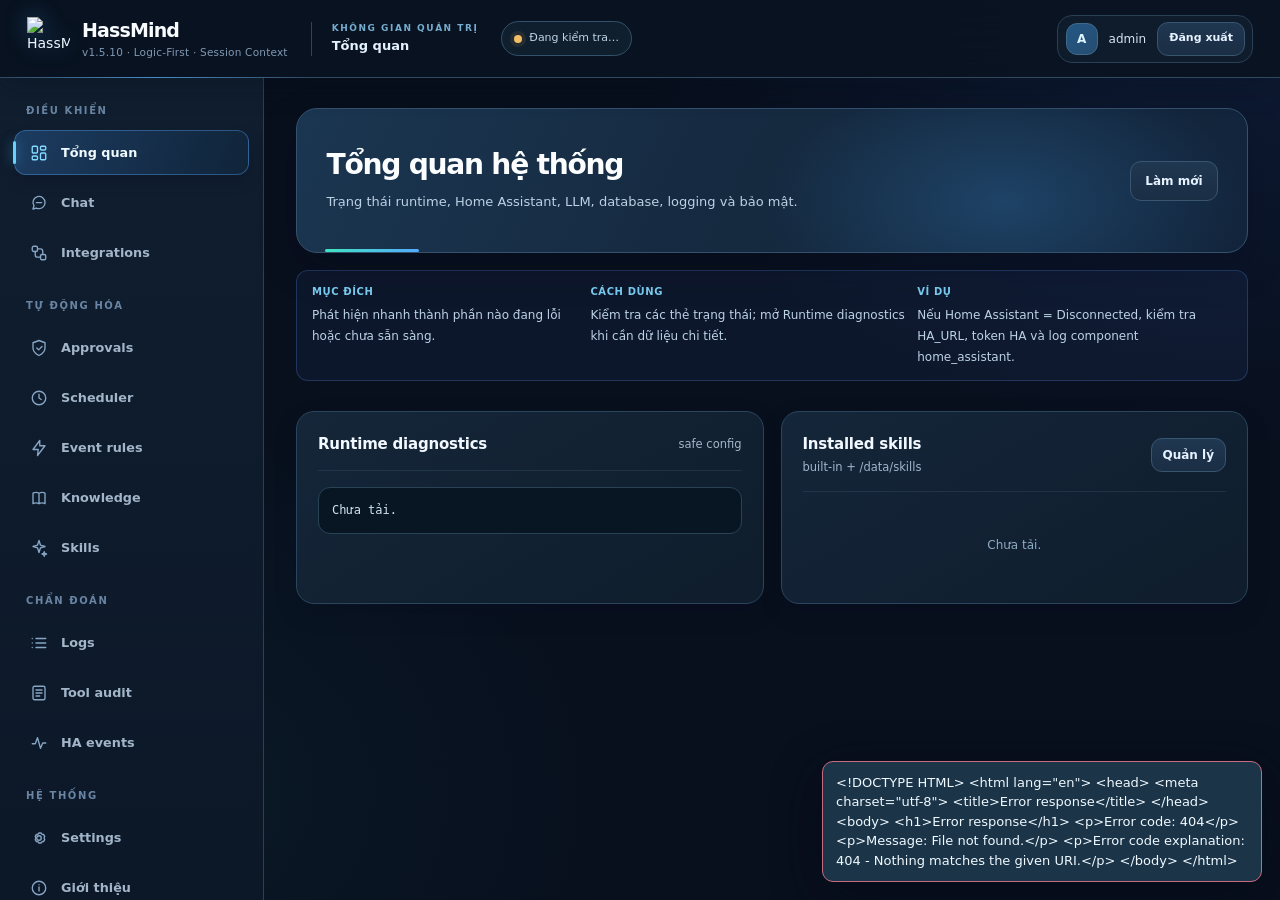
==== commit 6dce0e9f: "HassMind v1.5.10 - fix" ====
--- a/static/index.html
+++ b/static/index.html
@@ -4,17 +4,17 @@
   <meta charset="utf-8">
   <meta name="viewport" content="width=device-width,initial-scale=1,viewport-fit=cover">
   <meta name="color-scheme" content="dark">
-  <title>HassMind v1.5.9</title>
+  <title>HassMind v1.5.10</title>
   <link rel="icon" href="/favicon.svg" type="image/svg+xml">
-  <link rel="stylesheet" href="/static/app.css?v=1.5.9">
-  <link rel="stylesheet" href="/static/ui-refresh.css?v=1.5.9">
-  <script src="/static/app.js?v=1.5.9" defer></script>
+  <link rel="stylesheet" href="/static/app.css?v=1.5.10">
+  <link rel="stylesheet" href="/static/ui-refresh.css?v=1.5.10">
+  <script src="/static/app.js?v=1.5.10" defer></script>
 </head>
 <body>
 <a class="skip-link" href="#mainContent">Đến nội dung chính</a>
 <div class="app">
   <header class="topbar">
-    <div class="brand"><img class="brand-logo" src="/favicon.svg" alt="HassMind"><div><div class="brand-title">HassMind</div><div class="version">v1.5.9 · Logic-First · Session Context</div></div></div>
+    <div class="brand"><img class="brand-logo" src="/favicon.svg" alt="HassMind"><div><div class="brand-title">HassMind</div><div class="version">v1.5.10 · Logic-First · Session Context</div></div></div>
     <div class="workspace-crumb" aria-live="polite"><span>KHÔNG GIAN QUẢN TRỊ</span><strong id="currentSection">Tổng quan</strong></div>
     <div id="healthPill" class="health-pill"><span class="health-dot"></span><span id="healthText">Đang kiểm tra…</span></div>
     <div class="top-spacer"></div>
--- a/static/ui-refresh.css
+++ b/static/ui-refresh.css
@@ -1,4 +1,4 @@
-/* HassMind 1.5.8 · Aurora Admin UI. Presentation only; no server dependencies. */
+/* HassMind 1.5.10 · Aurora Admin UI. Presentation only; no server dependencies. */
 :root {
   --bg: #080f1d;
   --surface: #101d2d;
@@ -264,8 +264,13 @@
 .settings-category:not([hidden]) {animation:panelEnter .26s ease-out both}
 .settings-access-grid {display:grid;grid-template-columns:minmax(0,1fr) minmax(0,1fr);gap:17px;align-items:start}
 .settings-stack {display:grid;gap:17px;align-content:start;min-width:0}
-.settings-stack>.card,.settings-security-grid>.card {min-width:0;grid-column:auto}
+/* Each security card must occupy six of the 12 grid tracks on desktop.
+   A prior `grid-column:auto` collapsed these cards to a single ~1/12-width track. */
+.settings-stack>.card {min-width:0;grid-column:auto}
 .settings-security-grid {align-items:start}
+.settings-security-grid>.card {min-width:0;grid-column:span 6}
+.settings-security-grid .kv {grid-template-columns:minmax(0,170px) minmax(0,1fr)}
+.settings-security-grid .item .small-text,.settings-security-grid .security-note {overflow-wrap:anywhere}
 #settingsAudit>.card {width:100%}
 @media(max-width:1100px){.settings-access-grid {grid-template-columns:1fr}.settings-switcher{gap:9px}.settings-switch{padding:12px;gap:8px}.settings-switch-number{width:30px;height:30px}.settings-security-grid>.card{grid-column:span 12}}
-@media(max-width:700px){.settings-switcher{grid-template-columns:1fr;gap:9px}.settings-switch{padding:12px 14px}.settings-switch-number{width:34px;height:34px}}
+@media(max-width:700px){.settings-switcher{grid-template-columns:1fr;gap:9px}.settings-switch{padding:12px 14px}.settings-switch-number{width:34px;height:34px}.settings-security-grid .kv{grid-template-columns:1fr}}
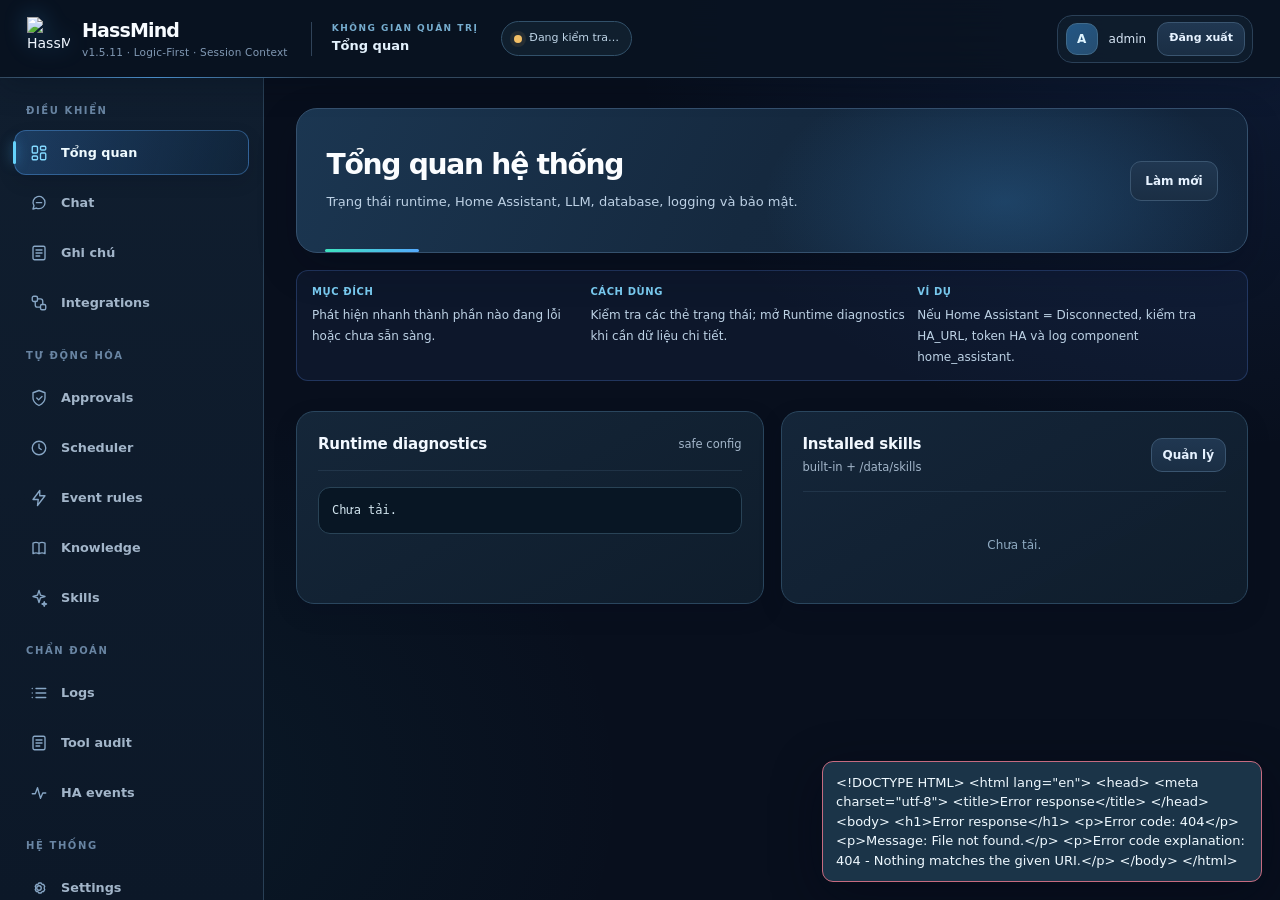
==== commit 868b21bd: "HassMind v1.5.11 - Note" ====
--- a/static/index.html
+++ b/static/index.html
@@ -4,17 +4,17 @@
   <meta charset="utf-8">
   <meta name="viewport" content="width=device-width,initial-scale=1,viewport-fit=cover">
   <meta name="color-scheme" content="dark">
-  <title>HassMind v1.5.10</title>
+  <title>HassMind v1.5.11</title>
   <link rel="icon" href="/favicon.svg" type="image/svg+xml">
-  <link rel="stylesheet" href="/static/app.css?v=1.5.10">
-  <link rel="stylesheet" href="/static/ui-refresh.css?v=1.5.10">
-  <script src="/static/app.js?v=1.5.10" defer></script>
+  <link rel="stylesheet" href="/static/app.css?v=1.5.11">
+  <link rel="stylesheet" href="/static/ui-refresh.css?v=1.5.11">
+  <script src="/static/app.js?v=1.5.11" defer></script>
 </head>
 <body>
 <a class="skip-link" href="#mainContent">Đến nội dung chính</a>
 <div class="app">
   <header class="topbar">
-    <div class="brand"><img class="brand-logo" src="/favicon.svg" alt="HassMind"><div><div class="brand-title">HassMind</div><div class="version">v1.5.10 · Logic-First · Session Context</div></div></div>
+    <div class="brand"><img class="brand-logo" src="/favicon.svg" alt="HassMind"><div><div class="brand-title">HassMind</div><div class="version">v1.5.11 · Logic-First · Session Context</div></div></div>
     <div class="workspace-crumb" aria-live="polite"><span>KHÔNG GIAN QUẢN TRỊ</span><strong id="currentSection">Tổng quan</strong></div>
     <div id="healthPill" class="health-pill"><span class="health-dot"></span><span id="healthText">Đang kiểm tra…</span></div>
     <div class="top-spacer"></div>
@@ -26,6 +26,7 @@
       <div class="nav-label">Điều khiển</div>
       <button class="nav-btn active" data-tab="overview" type="button"><span class="nav-icon" aria-hidden="true"><svg viewBox="0 0 24 24"><rect x="3" y="3" width="7" height="9" rx="1.5"/><rect x="14" y="3" width="7" height="5" rx="1.5"/><rect x="14" y="12" width="7" height="9" rx="1.5"/><rect x="3" y="16" width="7" height="5" rx="1.5"/></svg></span>Tổng quan</button>
       <button class="nav-btn" data-tab="chat" type="button"><span class="nav-icon" aria-hidden="true"><svg viewBox="0 0 24 24"><path d="M20 11.5a8 8 0 0 1-8 8 8.7 8.7 0 0 1-3.5-.8L4 20l1.3-4.4A8 8 0 1 1 20 11.5Z"/><path d="M8.5 11.5h7"/></svg></span>Chat</button>
+      <button class="nav-btn" data-tab="notes" type="button"><span class="nav-icon" aria-hidden="true"><svg viewBox="0 0 24 24"><rect x="4" y="3" width="16" height="18" rx="2"/><path d="M8 8h8M8 12h8M8 16h5"/></svg></span>Ghi chú</button>
       <button class="nav-btn" data-tab="integrations" type="button"><span class="nav-icon" aria-hidden="true"><svg viewBox="0 0 24 24"><rect x="3" y="3" width="7" height="7" rx="2"/><rect x="14" y="14" width="7" height="7" rx="2"/><path d="M10 6.5h4a3 3 0 0 1 3 3V14M14 17.5h-4a3 3 0 0 1-3-3V10"/></svg></span>Integrations</button>
       <div class="nav-label">Tự động hóa</div>
       <button class="nav-btn" data-tab="approvals" type="button"><span class="nav-icon" aria-hidden="true"><svg viewBox="0 0 24 24"><path d="M9 12l2.5 2.5L16 10"/><path d="M12 22s8-4 8-10V5l-8-3-8 3v7c0 6 8 10 8 10Z"/></svg></span>Approvals</button>
@@ -53,10 +54,27 @@
     </section>
 
     <section id="chat" class="panel">
-      <div class="page-head"><div><h1 class="page-title">Chat với HassMind</h1><p class="page-sub">Mỗi lỗi API có Request ID để tra trực tiếp trong Logs.</p></div><button class="btn" data-action="new-session" type="button">Phiên mới</button></div>
+      <div class="page-head"><div><h1 class="page-title">Chat với HassMind</h1><p class="page-sub">Hỏi đáp, lưu ghi chú lâu dài và gửi ảnh đính kèm trong cùng một khung chat.</p></div><button class="btn" data-action="new-session" type="button">Phiên mới</button></div>
       <div class="help-box"><div class="help-cell"><strong>Mục đích</strong><span>Ra lệnh và hỏi trạng thái Home Assistant qua agent.</span></div><div class="help-cell"><strong>Cách dùng</strong><span>Mô tả mục tiêu rõ ràng; thao tác nhạy cảm vẫn đi qua policy và approval.</span></div><div class="help-cell"><strong>Ví dụ</strong><span>“Kiểm tra nhiệt độ phòng khách, điều hòa và cho tôi biết có gì bất thường.”</span></div></div>
       <details id="skillPromptExamples" class="chat-skill-prompts mb-14"><summary><span>Câu hỏi mẫu cho Skills</span><span class="badge info">22 mẫu</span></summary><div class="chat-skill-prompts-body"><div class="row between skill-prompt-toolbar"><div class="small-text muted">Nhấn “Chèn câu hỏi” để đưa mẫu vào ô Chat; bạn có thể sửa lại trước khi gửi.</div><input id="skillPromptSearch" class="input skill-prompt-search" placeholder="Tìm skill hoặc nội dung…"></div><div id="skillPromptList" class="skill-prompt-list"><div class="empty">Đang tải câu mẫu…</div></div></div></details>
-      <div class="small-text muted chat-retention-note">Tin nhắn hiển thị ngày/tháng/năm và giờ:phút:giây. Lịch sử chat chỉ lưu trong ngày và tự xóa khi sang ngày mới (múi giờ máy chủ).</div><div class="chat-shell"><div class="card chat-box" id="chatbox"><div class="chat-empty" id="chatEmpty"><div><strong>HassMind sẵn sàng</strong><div class="small-text mt-10">Ctrl/⌘ + Enter để gửi.</div></div></div></div><div class="card composer"><textarea id="chatinput" class="textarea" placeholder="Nhập yêu cầu…"></textarea><div class="composer-foot"><div id="session" class="session mono"></div><button id="sendBtn" class="btn primary" type="button">Gửi</button></div></div></div>
+      <div class="small-text muted chat-retention-note">Tin nhắn hiển thị ngày/tháng/năm và giờ:phút:giây. Lịch sử chat chỉ lưu trong ngày và tự xóa khi sang ngày mới (múi giờ máy chủ).</div><div class="chat-shell"><div class="card chat-box" id="chatbox"><div class="chat-empty" id="chatEmpty"><div><strong>HassMind sẵn sàng</strong><div class="small-text mt-10">Ctrl/⌘ + Enter để gửi.</div></div></div></div><div class="card composer"><textarea id="chatinput" class="textarea" placeholder="Nhập yêu cầu… Ví dụ: Ghi chú: Hóa đơn điện tháng 10 (đính kèm ảnh)"></textarea><div id="chatImagePreview" class="note-upload-previews" aria-live="polite"></div><div class="composer-foot"><label class="btn note-upload-button" for="chatImageFiles" title="Gửi ảnh kèm câu lệnh Ghi chú: …">📎 Thêm ảnh</label><input id="chatImageFiles" class="visually-hidden" type="file" accept="image/jpeg,image/png,image/webp,image/gif" multiple><div id="session" class="session mono"></div><button id="sendBtn" class="btn primary" type="button">Gửi</button></div><div class="small-text muted mt-10">Gửi tối đa 5 ảnh, mỗi ảnh ≤ 5 MB. Khi có ảnh, tin nhắn phải bắt đầu bằng <strong>Ghi chú:</strong>. Có thể dán ảnh hoặc kéo thả vào khung chat.</div></div></div>
+    </section>
+
+
+    <section id="notes" class="panel">
+      <div class="page-head"><div><h1 class="page-title">Sổ ghi chú</h1><p class="page-sub">Kho ghi nhớ riêng, giữ lại qua ngày và qua phiên chat. Tìm lại nội dung cùng ảnh gốc đã lưu.</p></div><button class="btn primary" id="noteNewBtn" type="button">＋ Ghi chú mới</button></div>
+      <div class="notes-intro"><span>💬 <strong>Qua Chat:</strong> “Ghi chú: Lịch bảo trì máy lạnh thứ bảy #giadinh”</span><span>🔎 <strong>Tìm lại:</strong> “Tìm ghi chú về máy lạnh” hoặc “Lịch bảo trì máy lạnh của tôi là gì?”</span></div>
+      <div class="notes-tools"><input id="notesSearch" class="input" type="search" aria-label="Tìm ghi chú" placeholder="Tìm tên, nội dung, #nhãn…"><button id="notesRefresh" class="btn" type="button">Làm mới</button><span id="notesCount" class="small-text muted"></span></div>
+      <div id="notesList" class="notes-grid"><div class="empty">Mở Ghi chú để tải dữ liệu.</div></div>
+      <form id="noteEditor" class="card note-editor hidden">
+        <div class="card-title"><h3 id="noteEditorTitle">Ghi chú mới</h3><button id="noteCancel" class="btn small" type="button">Đóng</button></div>
+        <div class="field"><label for="noteTitle">Tiêu đề</label><input id="noteTitle" class="input" maxlength="160" required></div>
+        <div class="field mt-10"><label for="noteContent">Nội dung</label><textarea id="noteContent" class="textarea" rows="7" maxlength="12000" required></textarea></div>
+        <div class="note-editor-row mt-10"><div class="field"><label for="noteTags">Nhãn (cách nhau bằng dấu phẩy)</label><input id="noteTags" class="input" maxlength="400" placeholder="gia đình, công việc"></div><label class="check"><input id="notePinned" type="checkbox"> 📌 Ghim ghi chú</label></div>
+        <div class="field mt-10"><label for="noteAddImages">Ảnh đính kèm (JPEG / PNG / WebP / GIF)</label><input id="noteAddImages" class="input" type="file" accept="image/jpeg,image/png,image/webp,image/gif" multiple><div class="field-hint">Mỗi ghi chú tối đa 5 ảnh, tối đa 5 MB/ảnh; file sẽ được làm sạch metadata.</div></div>
+        <div id="noteExistingImages" class="note-images mt-10"></div>
+        <div class="row end mt-14"><button id="noteSaveBtn" type="submit" class="btn primary">Lưu ghi chú</button></div>
+      </form>
     </section>
 
     <section id="integrations" class="panel">
--- a/static/ui-refresh.css
+++ b/static/ui-refresh.css
@@ -274,3 +274,23 @@
 #settingsAudit>.card {width:100%}
 @media(max-width:1100px){.settings-access-grid {grid-template-columns:1fr}.settings-switcher{gap:9px}.settings-switch{padding:12px;gap:8px}.settings-switch-number{width:30px;height:30px}.settings-security-grid>.card{grid-column:span 12}}
 @media(max-width:700px){.settings-switcher{grid-template-columns:1fr;gap:9px}.settings-switch{padding:12px 14px}.settings-switch-number{width:34px;height:34px}.settings-security-grid .kv{grid-template-columns:1fr}}
+
+/* v1.5.11: private multimodal notes */
+.notes-intro{display:flex;flex-wrap:wrap;gap:10px 20px;border:1px solid #365f76;background:linear-gradient(115deg,#153044,#172c3a);padding:14px 16px;border-radius:14px;margin-bottom:14px;color:#dceff9;font-size:13px;line-height:1.6}
+.notes-tools{display:flex;align-items:center;gap:10px;margin:16px 0}.notes-tools .input{min-width:180px;max-width:520px;flex:1}
+.notes-grid{display:grid;grid-template-columns:repeat(auto-fill,minmax(min(100%,285px),1fr));gap:14px}
+.note-card{display:flex;flex-direction:column;min-width:0;gap:12px;border:1px solid #344f68;border-radius:16px;padding:16px;background:linear-gradient(145deg,#1a3044,#172638);box-shadow:0 4px 16px #08121d33;transition:transform .2s,border-color .2s,box-shadow .2s}
+.note-card:hover{transform:translateY(-2px);border-color:#5296c9;box-shadow:0 10px 25px #08121d88}.note-card.is-pinned{border-color:#8f8247}
+.note-card-header{display:flex;justify-content:space-between;gap:8px;align-items:start;color:#f1f7ff;font-size:15px;line-height:1.5;overflow-wrap:anywhere}
+.note-pin{font-size:14px}.note-card-body{color:#c3d7e4;font-size:13px;line-height:1.6;white-space:pre-wrap;overflow-wrap:anywhere;display:-webkit-box;-webkit-line-clamp:5;-webkit-box-orient:vertical;overflow:hidden;margin:0}
+.note-card-photos{display:flex;gap:6px;max-height:112px;overflow:hidden}.note-card-photos img{width:33%;max-width:116px;height:104px;object-fit:cover;border-radius:8px;border:1px solid #456078}
+.note-tags{display:flex;gap:5px;flex-wrap:wrap;margin-top:auto}.note-tags span{font-size:11px;padding:3px 7px;border-radius:20px;color:#a7dbff;background:#1d4561}
+.note-card-bottom{display:flex;align-items:center;justify-content:space-between;gap:9px;flex-wrap:wrap;border-top:1px solid #34516b;padding-top:11px}
+.note-more{grid-column:1/-1;justify-self:center}.note-editor{padding:20px;max-width:860px;margin:20px auto 0;border:1px solid #537a9a;box-shadow:0 15px 45px #030d1c77}
+.note-editor.hidden{display:none}.note-editor-row{display:flex;gap:18px;align-items:end}.note-editor-row>.field{flex:1}.note-editor .textarea{min-height:145px}
+.note-upload-button{cursor:pointer;white-space:nowrap;display:flex;align-items:center}.visually-hidden{position:absolute!important;width:1px!important;height:1px!important;padding:0!important;margin:-1px!important;overflow:hidden!important;clip:rect(0,0,0,0)!important;white-space:nowrap!important;border:0!important}
+.note-upload-previews{display:flex;gap:9px;flex-wrap:wrap;margin-top:8px}.note-upload-previews:empty{display:none}.note-upload-tile{position:relative;width:88px;height:88px;overflow:hidden;border-radius:12px;border:1px solid #5f8eac;background:#122335}.note-upload-tile img{width:100%;height:100%;object-fit:cover}.note-upload-remove{position:absolute;right:2px;top:2px;background:#741e31;color:white;border:0;border-radius:30px;cursor:pointer;width:24px;height:24px;font-size:18px;line-height:1}
+.note-images{display:flex;gap:9px;flex-wrap:wrap;margin-top:12px}.note-image-link{display:block;width:clamp(100px,26%,190px);height:135px;border-radius:10px;overflow:hidden;border:1px solid #426784}.note-image-link img{width:100%;height:100%;object-fit:cover;transition:transform .2s}.note-image-link:hover img{transform:scale(1.05)}
+.note-edit-image{display:flex;align-items:center;flex-direction:column;gap:5px;width:130px}.note-edit-image img{width:130px;height:110px;object-fit:cover;border-radius:9px;border:1px solid #4d7190}
+.chat-note-images{margin:10px 0 4px}.chat-note-images .note-image-link{width:130px;height:110px}
+@media(max-width:640px){.notes-tools{flex-wrap:wrap}.notes-tools .input{max-width:none;flex-basis:100%}.notes-grid{grid-template-columns:1fr}.note-editor-row{flex-direction:column;align-items:stretch}.note-card-bottom{align-items:start}.chat-note-images .note-image-link{width:105px;height:95px}}
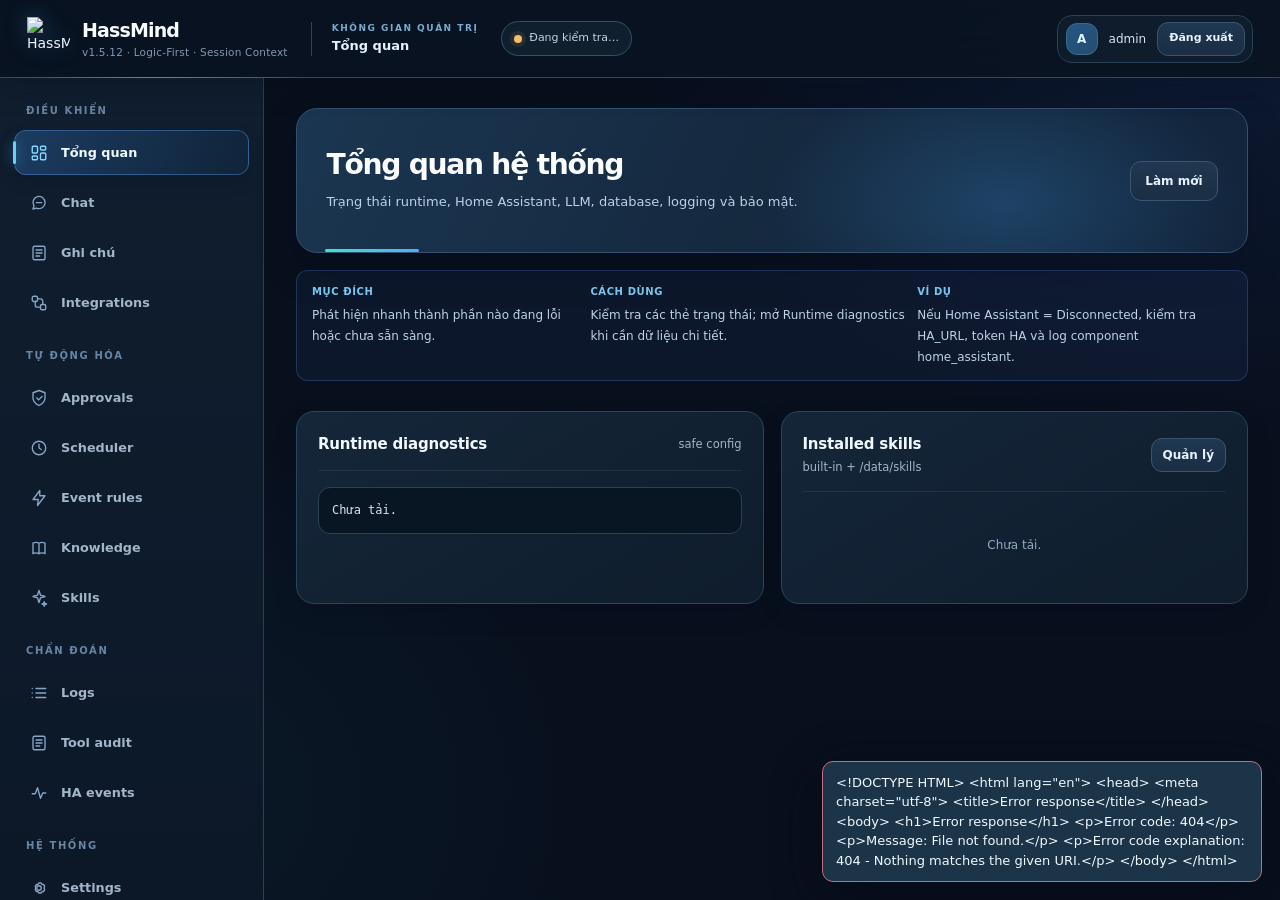
==== commit 4baf484b: "HassMind v1.5.12 - Zalo Note" ====
--- a/static/index.html
+++ b/static/index.html
@@ -4,17 +4,17 @@
   <meta charset="utf-8">
   <meta name="viewport" content="width=device-width,initial-scale=1,viewport-fit=cover">
   <meta name="color-scheme" content="dark">
-  <title>HassMind v1.5.11</title>
+  <title>HassMind v1.5.12</title>
   <link rel="icon" href="/favicon.svg" type="image/svg+xml">
-  <link rel="stylesheet" href="/static/app.css?v=1.5.11">
-  <link rel="stylesheet" href="/static/ui-refresh.css?v=1.5.11">
-  <script src="/static/app.js?v=1.5.11" defer></script>
+  <link rel="stylesheet" href="/static/app.css?v=1.5.12">
+  <link rel="stylesheet" href="/static/ui-refresh.css?v=1.5.12">
+  <script src="/static/app.js?v=1.5.12" defer></script>
 </head>
 <body>
 <a class="skip-link" href="#mainContent">Đến nội dung chính</a>
 <div class="app">
   <header class="topbar">
-    <div class="brand"><img class="brand-logo" src="/favicon.svg" alt="HassMind"><div><div class="brand-title">HassMind</div><div class="version">v1.5.11 · Logic-First · Session Context</div></div></div>
+    <div class="brand"><img class="brand-logo" src="/favicon.svg" alt="HassMind"><div><div class="brand-title">HassMind</div><div class="version">v1.5.12 · Logic-First · Session Context</div></div></div>
     <div class="workspace-crumb" aria-live="polite"><span>KHÔNG GIAN QUẢN TRỊ</span><strong id="currentSection">Tổng quan</strong></div>
     <div id="healthPill" class="health-pill"><span class="health-dot"></span><span id="healthText">Đang kiểm tra…</span></div>
     <div class="top-spacer"></div>
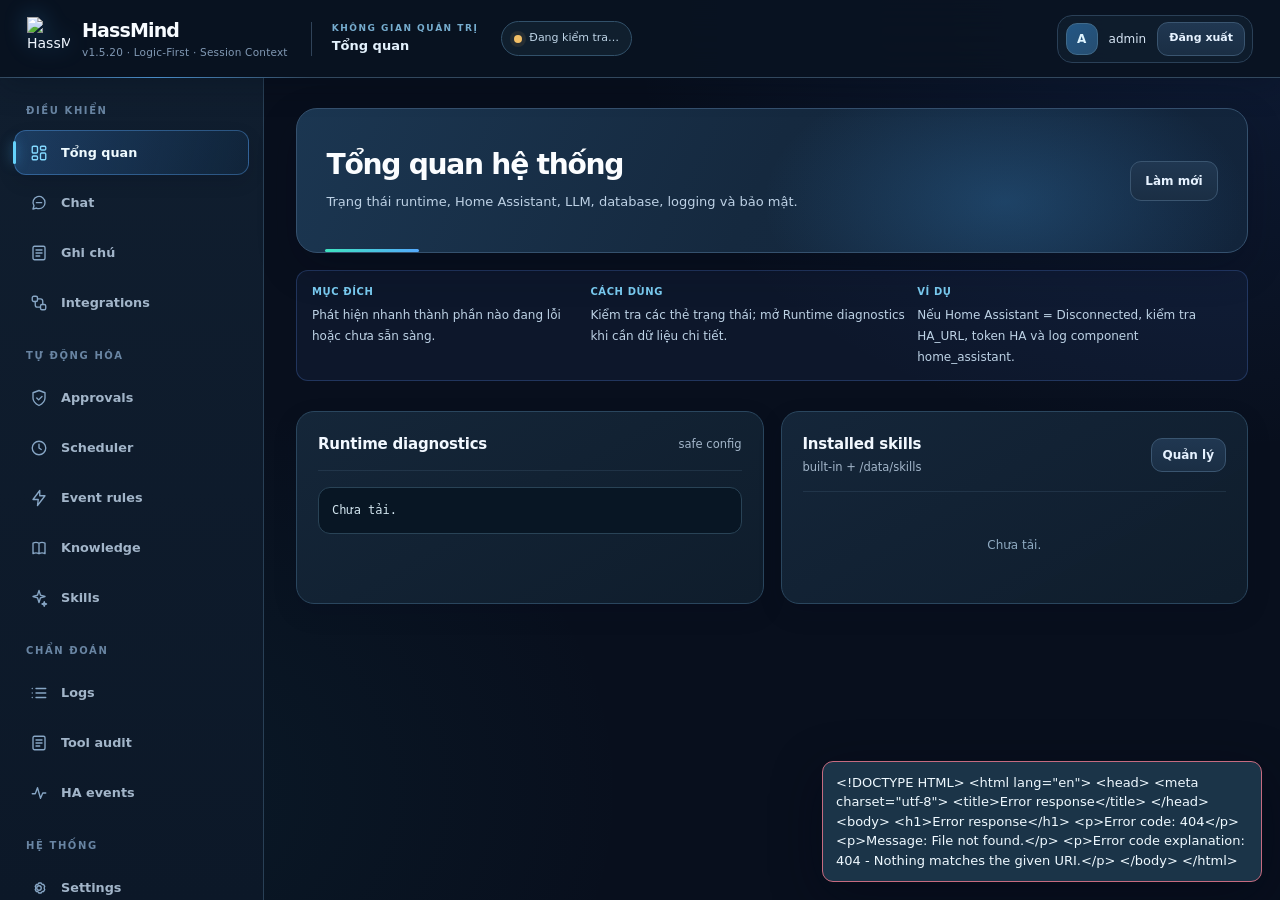
==== commit 64aa1fdd: "HassMind v1.5.20 - Integrations & Auto Discovery" ====
--- a/static/index.html
+++ b/static/index.html
@@ -4,17 +4,17 @@
   <meta charset="utf-8">
   <meta name="viewport" content="width=device-width,initial-scale=1,viewport-fit=cover">
   <meta name="color-scheme" content="dark">
-  <title>HassMind v1.5.12</title>
+  <title>HassMind v1.5.20</title>
   <link rel="icon" href="/favicon.svg" type="image/svg+xml">
-  <link rel="stylesheet" href="/static/app.css?v=1.5.12">
-  <link rel="stylesheet" href="/static/ui-refresh.css?v=1.5.12">
-  <script src="/static/app.js?v=1.5.12" defer></script>
+  <link rel="stylesheet" href="/static/app.css?v=1.5.20">
+  <link rel="stylesheet" href="/static/ui-refresh.css?v=1.5.20">
+  <script src="/static/app.js?v=1.5.20" defer></script>
 </head>
 <body>
 <a class="skip-link" href="#mainContent">Đến nội dung chính</a>
 <div class="app">
   <header class="topbar">
-    <div class="brand"><img class="brand-logo" src="/favicon.svg" alt="HassMind"><div><div class="brand-title">HassMind</div><div class="version">v1.5.12 · Logic-First · Session Context</div></div></div>
+    <div class="brand"><img class="brand-logo" src="/favicon.svg" alt="HassMind"><div><div class="brand-title">HassMind</div><div class="version">v1.5.20 · Logic-First · Session Context</div></div></div>
     <div class="workspace-crumb" aria-live="polite"><span>KHÔNG GIAN QUẢN TRỊ</span><strong id="currentSection">Tổng quan</strong></div>
     <div id="healthPill" class="health-pill"><span class="health-dot"></span><span id="healthText">Đang kiểm tra…</span></div>
     <div class="top-spacer"></div>
--- a/static/ui-refresh.css
+++ b/static/ui-refresh.css
@@ -294,3 +294,17 @@
 .note-edit-image{display:flex;align-items:center;flex-direction:column;gap:5px;width:130px}.note-edit-image img{width:130px;height:110px;object-fit:cover;border-radius:9px;border:1px solid #4d7190}
 .chat-note-images{margin:10px 0 4px}.chat-note-images .note-image-link{width:130px;height:110px}
 @media(max-width:640px){.notes-tools{flex-wrap:wrap}.notes-tools .input{max-width:none;flex-basis:100%}.notes-grid{grid-template-columns:1fr}.note-editor-row{flex-direction:column;align-items:stretch}.note-card-bottom{align-items:start}.chat-note-images .note-image-link{width:105px;height:95px}}
+
+/* OpenAPI-assisted custom integration editor */
+.integration-discovery-panel{padding:14px 16px;border:1px solid var(--line, #30506b);border-radius:12px;background:rgba(45,119,174,.06)}
+.integration-discovery-head{display:flex;justify-content:space-between;align-items:center;gap:14px;margin-bottom:12px}
+.integration-discovery-head strong{font-size:14px}
+.integration-discovery-message{font-size:12px;line-height:1.65;overflow-wrap:anywhere;margin:10px 0;color:var(--muted,#a8bfcc)}
+.integration-action-list{display:grid;gap:9px;margin-top:10px}
+.integration-action-row{display:flex;justify-content:space-between;align-items:center;gap:16px;border:1px solid rgba(125,167,203,.2);padding:10px;border-radius:9px;background:rgba(9,23,39,.45)}
+.integration-action-main{min-width:0;flex:1;display:flex;align-items:center;flex-wrap:wrap;gap:8px}
+.integration-action-main .small-text{width:100%}
+.integration-action-main code{white-space:normal;overflow-wrap:anywhere;font-size:12px}
+.integration-action-switches{display:flex;flex-wrap:wrap;gap:12px;align-items:center;font-size:12px}
+.integration-action-switches label{display:flex;align-items:center;gap:5px;cursor:pointer}
+@media(max-width:720px){.integration-action-row,.integration-discovery-head{align-items:stretch;flex-direction:column}.integration-action-switches{justify-content:flex-start}}
